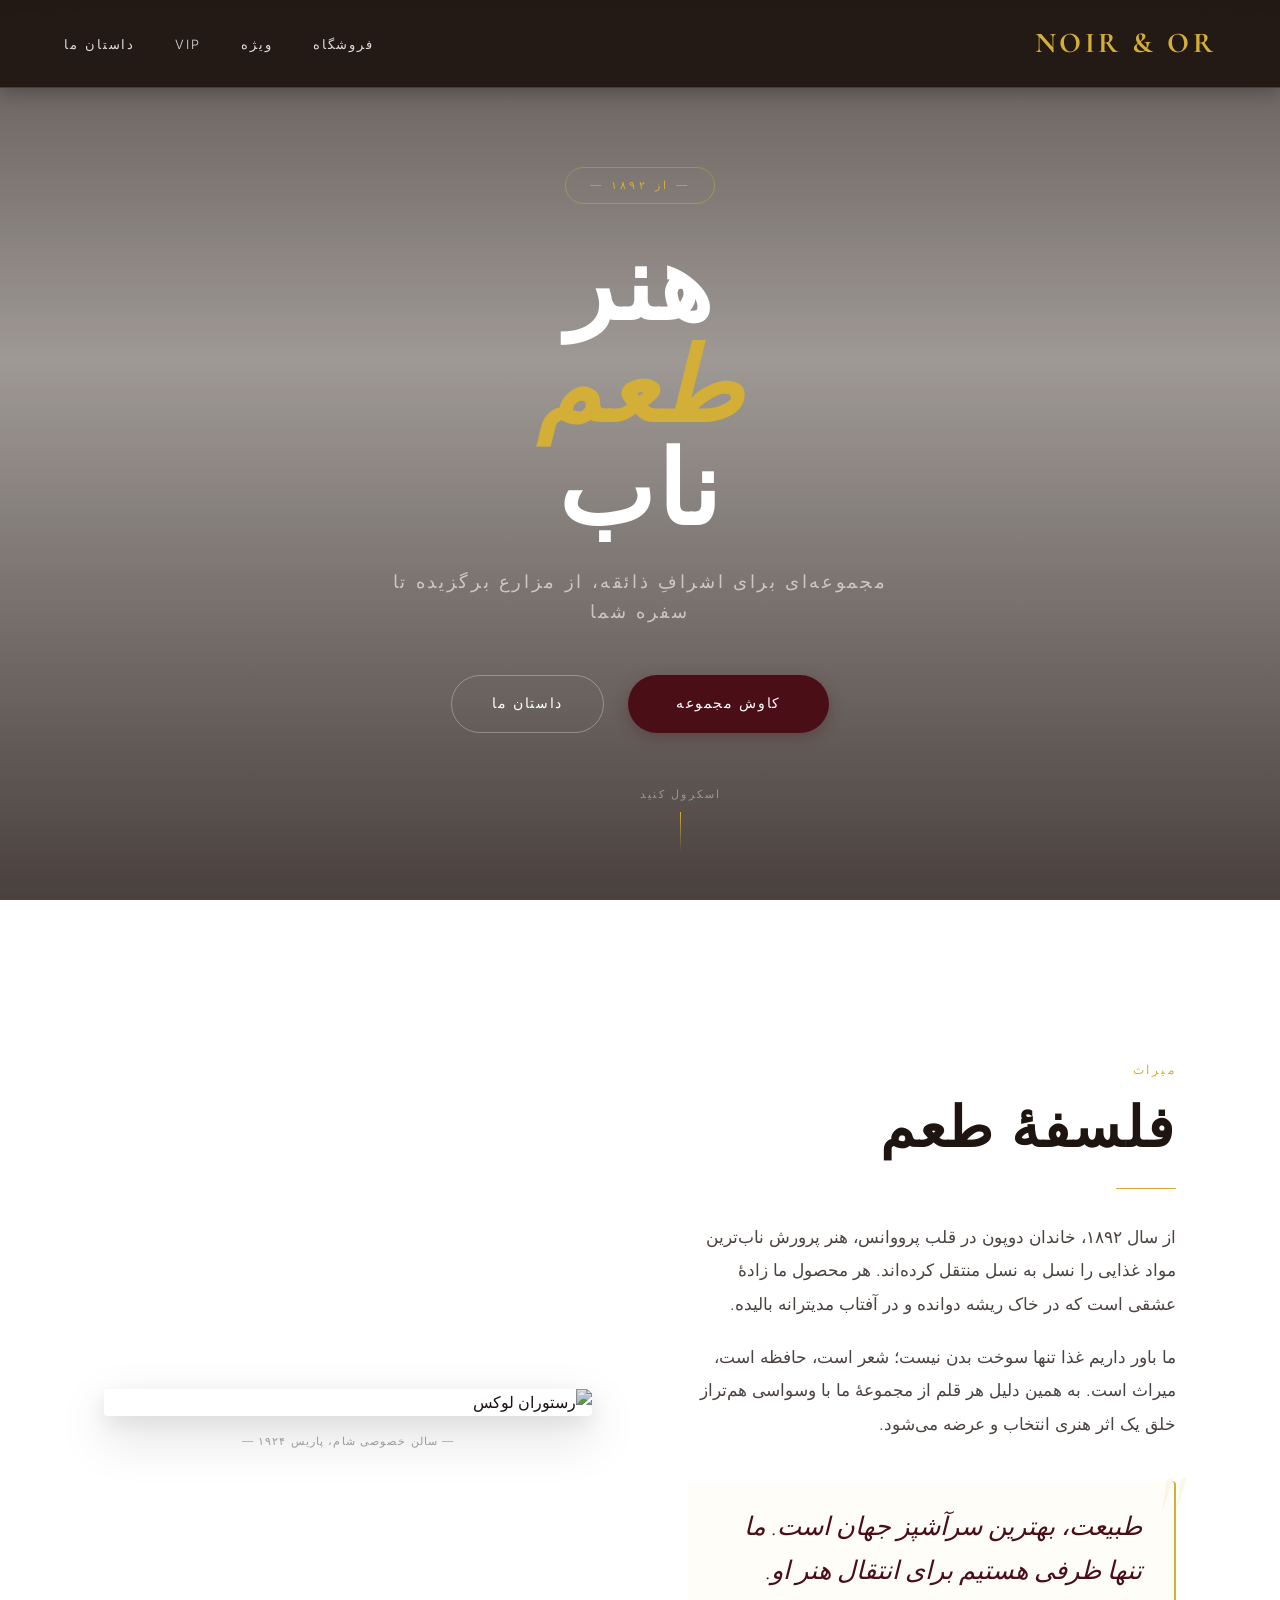
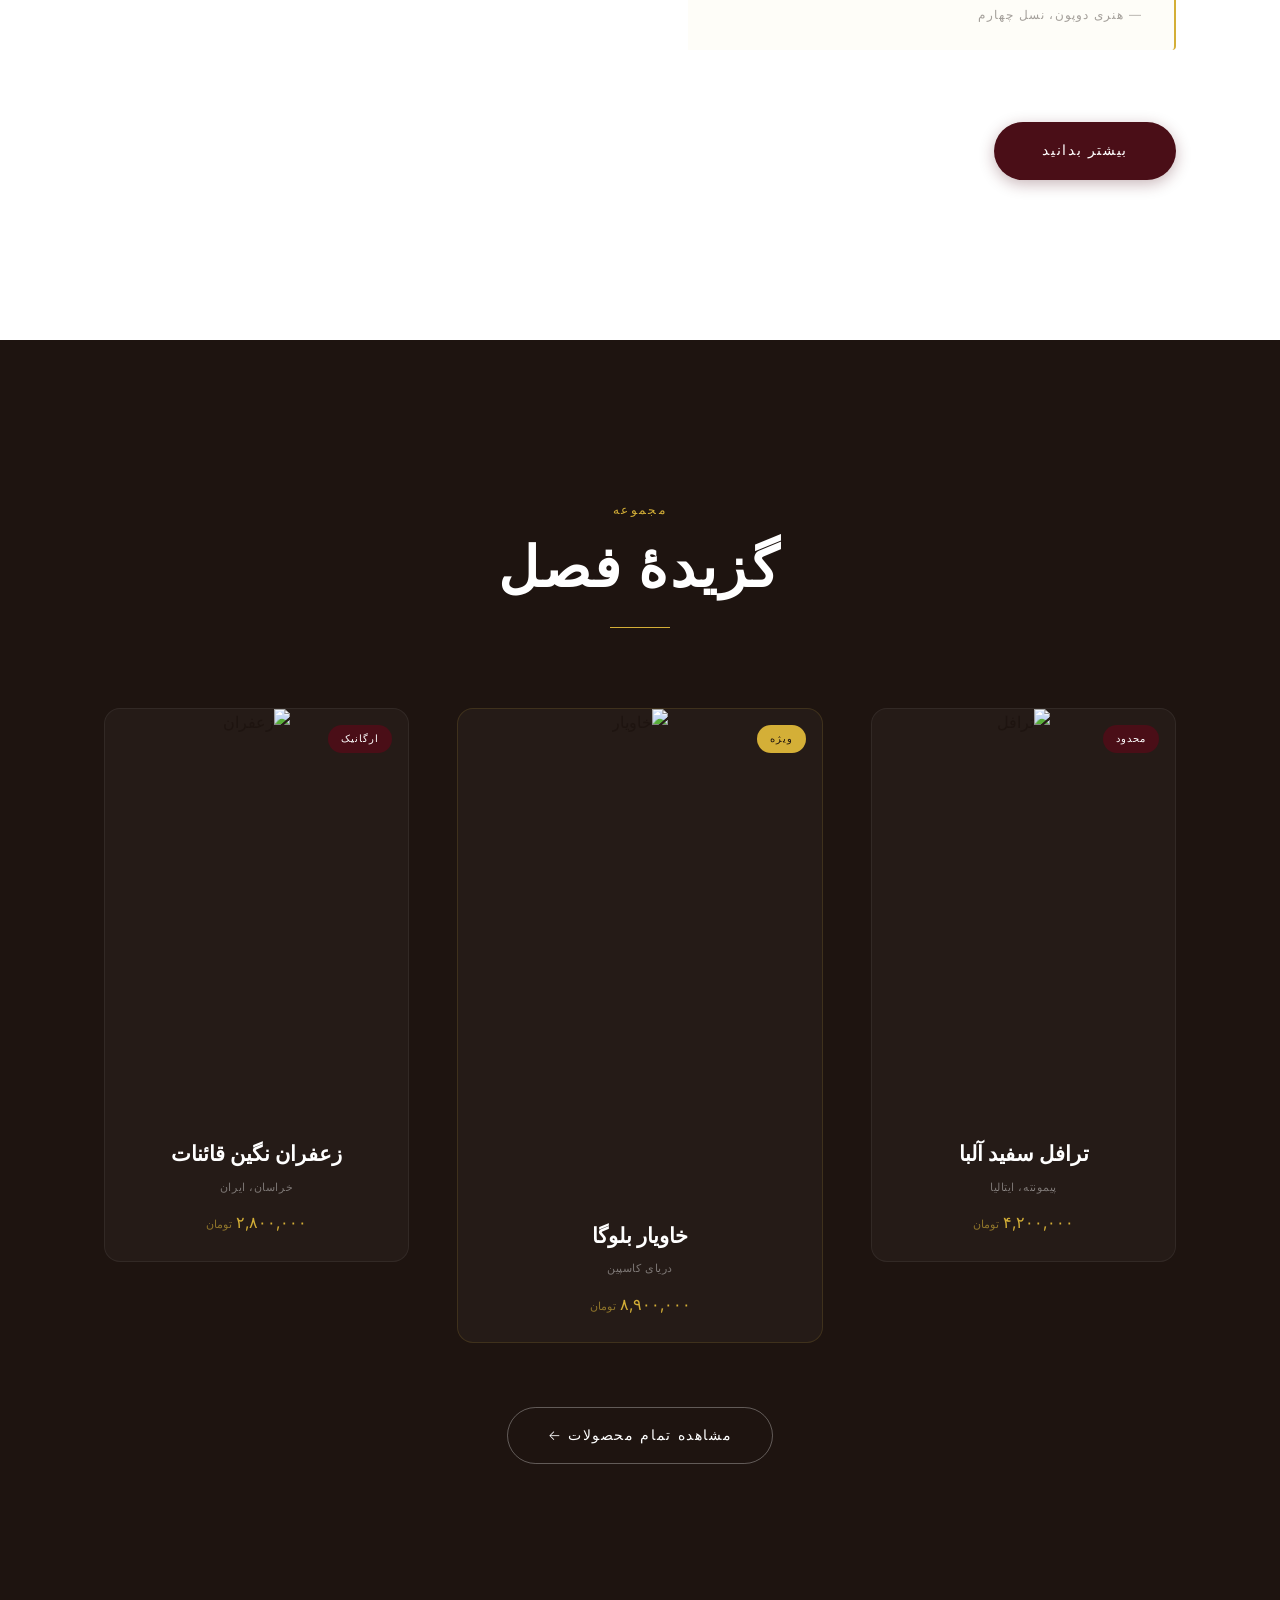
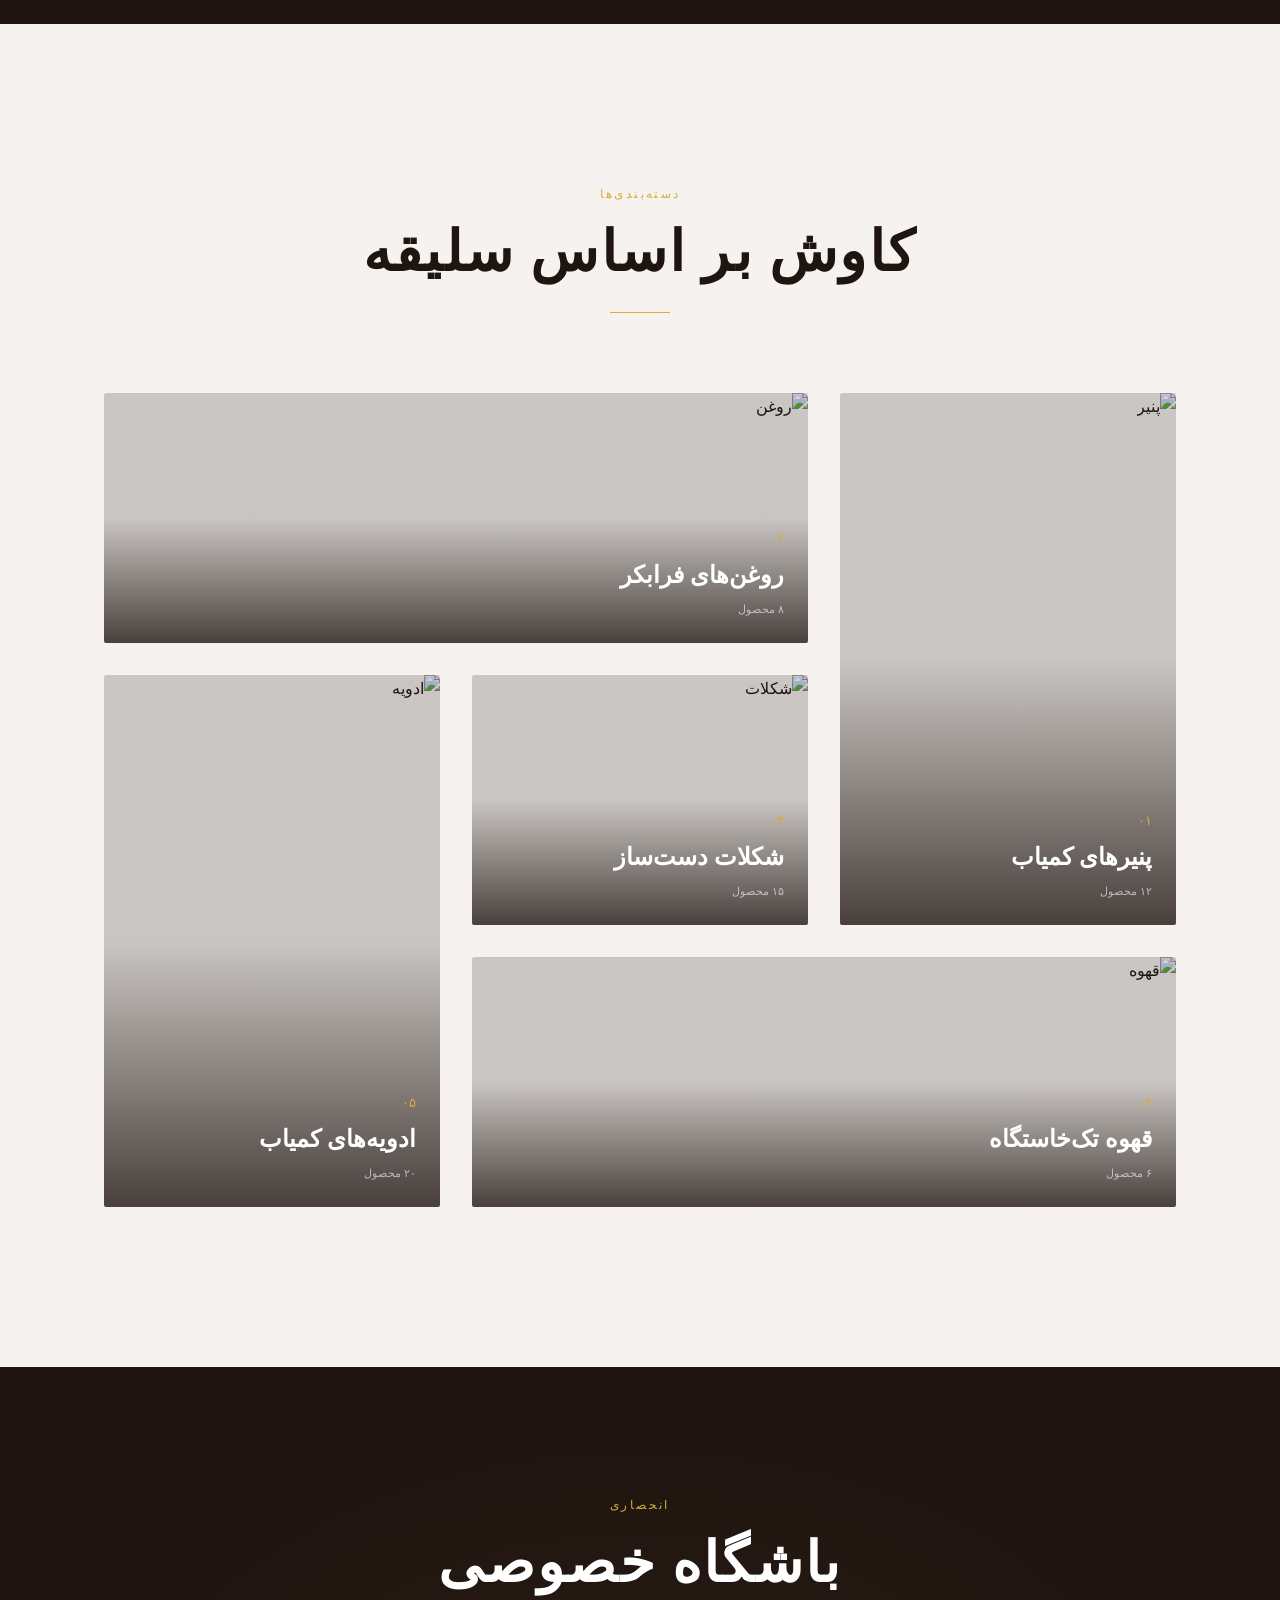
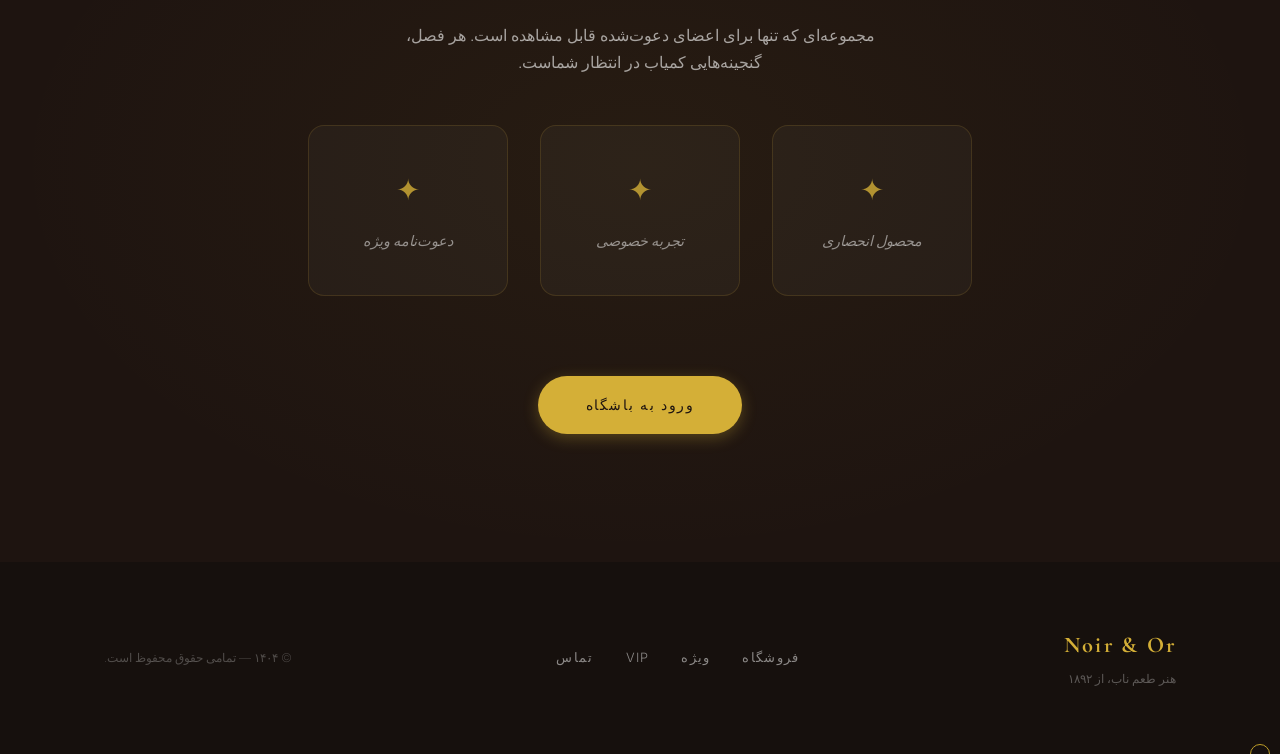
==== index.html @ bc13120a "Update index.html" ====
<!DOCTYPE html>
<html lang="fa" dir="rtl">
<head>
  <meta charset="UTF-8">
  <meta name="viewport" content="width=device-width, initial-scale=1.0">
  <title>NOIR & OR — بوتیک غذای فوق‌لوکس</title>
  <link rel="stylesheet" href="styles.css">
  <link rel="preconnect" href="https://fonts.googleapis.com">
  <link rel="preconnect" href="https://fonts.gstatic.com" crossorigin>
  <link href="https://fonts.googleapis.com/css2?family=Cormorant+Garamond:ital,wght@0,400;0,500;0,600;0,700;1,400;1,500;1,600&family=Inter:wght@200;300;400;500&display=swap" rel="stylesheet">
  <style>
    /* ============ HOME PAGE SPECIFIC STYLES ============ */
    
    /* Hero */
    .hero {
      height: 100vh;
      width: 100%;
      position: relative;
      display: flex;
      align-items: center;
      justify-content: center;
      overflow: hidden;
    }

    .hero-bg {
      position: absolute;
      top: 0;
      left: 0;
      width: 100%;
      height: 120%;
      background: url('https://images.unsplash.com/photo-1504674900247-0877df9cc836?ixlib=rb-4.0.3&ixid=M3wxMjA3fDB8MHxwaG90by1wYWdlfHx8fGVufDB8fHx8fA%3D%3D&auto=format&fit=crop&w=1920&q=80') center/cover no-repeat;
      will-change: transform;
    }

    .hero-gradient {
      position: absolute;
      top: 0;
      left: 0;
      width: 100%;
      height: 100%;
      background: linear-gradient(180deg, rgba(30,20,16,0.7) 0%, rgba(30,20,16,0.4) 40%, rgba(30,20,16,0.8) 100%);
    }

    .hero-content {
      position: relative;
      z-index: 2;
      text-align: center;
      padding: 0 2rem;
    }

    .hero-badge {
      display: inline-block;
      font-family: var(--sans);
      font-weight: 300;
      font-size: 0.7rem;
      letter-spacing: 0.3em;
      color: var(--gold);
      border: 1px solid rgba(212, 175, 55, 0.4);
      padding: 0.5rem 1.5rem;
      border-radius: 50px;
      margin-bottom: 2rem;
      animation: fadeInUp 1s ease-out;
    }

    .hero-title {
      font-family: var(--serif);
      font-size: clamp(4rem, 8vw, 7rem);
      font-weight: 700;
      color: var(--white);
      line-height: 1;
      letter-spacing: 0.03em;
      margin-bottom: 1.5rem;
    }

    .hero-title-line {
      display: block;
    }

    .hero-title-line.gold {
      color: var(--gold);
      font-style: italic;
    }

    .hero-subtitle {
      font-family: var(--sans);
      font-weight: 200;
      font-size: 1.1rem;
      color: rgba(255,255,255,0.6);
      letter-spacing: 0.15em;
      margin-bottom: 3rem;
      max-width: 500px;
      margin-left: auto;
      margin-right: auto;
    }

    .hero-actions {
      display: flex;
      gap: 1.5rem;
      justify-content: center;
      flex-wrap: wrap;
    }

    .scroll-hint {
      position: absolute;
      bottom: 3rem;
      left: 50%;
      transform: translateX(-50%);
      z-index: 2;
      display: flex;
      flex-direction: column;
      align-items: center;
      gap: 0.5rem;
      animation: fadeInUp 1.5s ease-out 1s both;
    }

    .scroll-hint span {
      font-family: var(--sans);
      font-weight: 300;
      font-size: 0.7rem;
      letter-spacing: 0.2em;
      color: rgba(255,255,255,0.4);
      text-transform: uppercase;
    }

    .scroll-line {
      width: 1px;
      height: 40px;
      background: linear-gradient(to bottom, var(--gold), transparent);
      animation: scrollPulse 2s ease-in-out infinite;
    }

    @keyframes scrollPulse {
      0%, 100% { opacity: 0.3; transform: scaleY(1); }
      50% { opacity: 1; transform: scaleY(1.3); }
    }

    /* Particles */
    .particles {
      position: absolute;
      width: 100%;
      height: 100%;
      z-index: 1;
      pointer-events: none;
    }

    .particle {
      position: absolute;
      background: rgba(212, 175, 55, 0.3);
      border-radius: 50%;
      animation: floatUp 8s infinite ease-in;
    }

    .particle:nth-child(1) { width: 4px; height: 4px; left: 10%; animation-delay: 0s; animation-duration: 7s; }
    .particle:nth-child(2) { width: 2px; height: 2px; left: 25%; animation-delay: 1s; animation-duration: 9s; }
    .particle:nth-child(3) { width: 5px; height: 5px; left: 40%; animation-delay: 2s; animation-duration: 6s; }
    .particle:nth-child(4) { width: 3px; height: 3px; left: 55%; animation-delay: 0.5s; animation-duration: 10s; }
    .particle:nth-child(5) { width: 2px; height: 2px; left: 70%; animation-delay: 3s; animation-duration: 8s; }
    .particle:nth-child(6) { width: 4px; height: 4px; left: 80%; animation-delay: 1.5s; animation-duration: 7s; }
    .particle:nth-child(7) { width: 3px; height: 3px; left: 90%; animation-delay: 2.5s; animation-duration: 9s; }
    .particle:nth-child(8) { width: 2px; height: 2px; left: 95%; animation-delay: 0.8s; animation-duration: 11s; }

    @keyframes floatUp {
      0% { transform: translateY(100vh) scale(0); opacity: 0; }
      20% { opacity: 1; }
      80% { opacity: 1; }
      100% { transform: translateY(-10vh) scale(1.5); opacity: 0; }
    }

    /* Story Section */
    .story {
      background: var(--white);
      padding: 10rem 0;
    }

    .story-container {
      max-width: 1200px;
      margin: 0 auto;
      padding: 0 4rem;
      display: grid;
      grid-template-columns: 1fr 1fr;
      gap: 6rem;
      align-items: center;
    }

    .story-paragraph {
      font-size: 1.05rem;
      font-weight: 300;
      color: rgba(30,20,16,0.8);
      margin-bottom: 1.2rem;
      line-height: 2;
    }

    .story-quote {
      font-family: var(--serif);
      font-style: italic;
      font-size: 1.6rem;
      color: var(--burgundy);
      border-right: 2px solid var(--gold);
      padding: 1.5rem 2rem;
      margin: 2.5rem 0;
      position: relative;
      background: rgba(212, 175, 55, 0.03);
      border-radius: 0 4px 4px 0;
    }

    .quote-mark {
      position: absolute;
      top: -20px;
      right: -10px;
      font-size: 6rem;
      color: rgba(212, 175, 55, 0.1);
      font-family: var(--serif);
      line-height: 1;
      pointer-events: none;
    }

    .quote-author {
      display: block;
      font-family: var(--sans);
      font-style: normal;
      font-size: 0.75rem;
      font-weight: 300;
      color: rgba(30,20,16,0.4);
      margin-top: 0.8rem;
      letter-spacing: 0.1em;
    }

    .story-image {
      position: relative;
    }

    .image-frame {
      overflow: hidden;
      border-radius: 4px;
      box-shadow: var(--shadow-card-hover);
    }

    .image-frame img {
      width: 100%;
      height: auto;
      display: block;
      filter: brightness(0.9) saturate(0.8);
      transition: all var(--transition-slow);
    }

    .image-frame:hover img {
      filter: brightness(1) saturate(1);
      transform: scale(1.03);
    }

    .image-caption {
      font-family: var(--sans);
      font-weight: 300;
      font-size: 0.7rem;
      letter-spacing: 0.1em;
      color: rgba(30,20,16,0.4);
      text-align: center;
      margin-top: 1rem;
    }

    /* Featured Section */
    .featured {
      background: var(--espresso);
      padding: 10rem 0;
      text-align: center;
    }

    .featured .section-title {
      color: var(--white);
    }

    .featured-grid {
      max-width: 1200px;
      margin: 0 auto;
      padding: 0 4rem;
      display: grid;
      grid-template-columns: 1fr 1.2fr 1fr;
      gap: 3rem;
      align-items: start;
    }

    .product-card {
      background: rgba(255,255,255,0.03);
      border: 1px solid rgba(255,255,255,0.06);
      border-radius: 1rem;
      overflow: hidden;
      transition: all var(--transition-slow);
      cursor: pointer;
      position: relative;
    }

    .product-card:hover {
      transform: translateY(-10px);
      box-shadow: 0 30px 60px rgba(0,0,0,0.5);
      border-color: rgba(212, 175, 55, 0.2);
    }

    .featured-center {
      transform: scale(1.05);
      border-color: rgba(212, 175, 55, 0.15);
    }

    .featured-center:hover {
      transform: scale(1.05) translateY(-10px);
    }

    .product-image {
      position: relative;
      overflow: hidden;
      aspect-ratio: 3/4;
    }

    .product-image img {
      width: 100%;
      height: 100%;
      object-fit: cover;
      transition: transform 1s cubic-bezier(0.25, 0.1, 0.25, 1);
    }

    .product-card:hover .product-image img {
      transform: scale(1.1);
    }

    .product-overlay {
      position: absolute;
      top: 0;
      left: 0;
      width: 100%;
      height: 100%;
      background: rgba(30,20,16,0.7);
      display: flex;
      align-items: center;
      justify-content: center;
      opacity: 0;
      transition: opacity var(--transition-medium);
    }

    .product-card:hover .product-overlay {
      opacity: 1;
    }

    .product-badge {
      position: absolute;
      top: 1rem;
      right: 1rem;
      font-family: var(--sans);
      font-weight: 300;
      font-size: 0.65rem;
      letter-spacing: 0.1em;
      text-transform: uppercase;
      color: var(--white);
      background: var(--burgundy);
      padding: 0.3rem 0.8rem;
      border-radius: 50px;
      z-index: 2;
    }

    .gold-badge {
      background: var(--gold);
      color: var(--espresso);
    }

    .product-info {
      padding: 1.5rem;
      text-align: center;
    }

    .product-name {
      font-family: var(--serif);
      font-size: 1.3rem;
      font-weight: 600;
      color: var(--white);
      margin-bottom: 0.3rem;
    }

    .product-origin {
      font-family: var(--sans);
      font-weight: 300;
      font-size: 0.7rem;
      color: rgba(255,255,255,0.4);
      letter-spacing: 0.05em;
      margin-bottom: 0.8rem;
    }

    .product-price {
      font-family: var(--sans);
      font-weight: 400;
      font-size: 1rem;
      color: var(--gold);
    }

    .product-price span {
      font-weight: 200;
      font-size: 0.7rem;
      opacity: 0.6;
    }

    .featured-cta {
      margin-top: 4rem;
    }

    /* Categories */
    .categories {
      background: var(--off-white);
      padding: 10rem 0;
    }

    .category-masonry {
      max-width: 1200px;
      margin: 0 auto;
      padding: 0 4rem;
      display: grid;
      grid-template-columns: 1fr 1fr 1fr;
      gap: 2rem;
      grid-auto-flow: dense;
    }

    .category-card {
      position: relative;
      overflow: hidden;
      border-radius: 2px;
      cursor: pointer;
      min-height: 250px;
    }

    .category-card.tall {
      grid-row: span 2;
    }

    .category-card.wide {
      grid-column: span 2;
    }

    .category-card img {
      width: 100%;
      height: 100%;
      object-fit: cover;
      transition: transform 1.2s cubic-bezier(0.25, 0.1, 0.25, 1);
    }

    .category-card:hover img {
      transform: scale(1.08);
    }

    .category-overlay {
      position: absolute;
      top: 0;
      left: 0;
      width: 100%;
      height: 100%;
      background: linear-gradient(0deg, rgba(30,20,16,0.8) 0%, rgba(30,20,16,0.2) 50%);
    }

    .category-info {
      position: absolute;
      bottom: 1.5rem;
      right: 1.5rem;
      z-index: 2;
      text-align: right;
      color: var(--white);
    }

    .category-number {
      font-family: var(--serif);
      font-size: 0.8rem;
      color: var(--gold);
      display: block;
      margin-bottom: 0.3rem;
    }

    .category-info h3 {
      font-family: var(--serif);
      font-size: 1.5rem;
      font-weight: 600;
    }

    .category-info p {
      font-family: var(--sans);
      font-weight: 300;
      font-size: 0.7rem;
      opacity: 0.6;
      margin-top: 0.2rem;
    }

    /* VIP Teaser */
    .vip-teaser {
      background: var(--espresso);
      padding: 8rem 0;
      position: relative;
      text-align: center;
      overflow: hidden;
    }

    .vip-teaser-bg {
      position: absolute;
      top: 0;
      left: 0;
      width: 100%;
      height: 100%;
      background: radial-gradient(ellipse at center, rgba(212,175,55,0.05) 0%, transparent 70%);
      pointer-events: none;
    }

    .vip-teaser-content {
      position: relative;
      z-index: 2;
    }

    .vip-teaser-desc {
      color: rgba(255,255,255,0.6);
      max-width: 500px;
      margin: 1.5rem auto;
      font-weight: 300;
    }

    .vip-teaser-cards {
      display: flex;
      gap: 2rem;
      justify-content: center;
      margin: 3rem 0;
      flex-wrap: wrap;
    }

    .vip-teaser-card {
      background: rgba(255,255,255,0.03);
      border: 1px solid rgba(212,175,55,0.15);
      border-radius: 1rem;
      padding: 2.5rem 2rem;
      width: 200px;
      transition: all var(--transition-medium);
      cursor: pointer;
    }

    .vip-teaser-card:hover {
      border-color: rgba(212,175,55,0.4);
      box-shadow: 0 0 30px rgba(212,175,55,0.1);
      transform: translateY(-5px);
    }

    .vip-teaser-card .lock-icon {
      font-size: 1.8rem;
      color: var(--gold);
      margin-bottom: 1rem;
      opacity: 0.8;
    }

    .vip-teaser-card p {
      font-family: var(--serif);
      font-style: italic;
      color: rgba(255,255,255,0.5);
      font-size: 0.9rem;
    }

    /* Responsive */
    @media (max-width: 900px) {
      .story-container {
        grid-template-columns: 1fr;
        gap: 3rem;
      }

      .featured-grid {
        grid-template-columns: 1fr;
        gap: 2rem;
      }

      .featured-center {
        transform: scale(1);
      }

      .featured-center:hover {
        transform: translateY(-10px);
      }

      .category-masonry {
        grid-template-columns: 1fr 1fr;
      }

      .category-card.wide {
        grid-column: span 1;
      }

      .hero-title {
        font-size: clamp(2.5rem, 6vw, 4rem);
      }
    }
  </style>
</head>
<body>

  <!-- ============ NAVIGATION ============ -->
  <nav class="nav">
    <div class="nav-inner">
      <a href="index.html" class="nav-brand">Noir & Or</a>
      <ul class="nav-links">
        <li><a href="products.html" class="nav-link">فروشگاه</a></li>
        <li><a href="featured.html" class="nav-link">ویژه</a></li>
        <li><a href="vip.html" class="nav-link">VIP</a></li>
        <li><a href="#story" class="nav-link">داستان ما</a></li>
      </ul>
    </div>
  </nav>

  <!-- ============ HERO ============ -->
  <section class="hero">
    <div class="hero-bg"></div>
    <div class="hero-gradient"></div>
    
    <div class="particles">
      <div class="particle"></div>
      <div class="particle"></div>
      <div class="particle"></div>
      <div class="particle"></div>
      <div class="particle"></div>
      <div class="particle"></div>
      <div class="particle"></div>
      <div class="particle"></div>
    </div>

    <div class="hero-content">
      <div class="hero-badge reveal">— از ۱۸۹۲ —</div>
      <h1 class="hero-title reveal">
        <span class="hero-title-line">هنر</span>
        <span class="hero-title-line gold">طعم</span>
        <span class="hero-title-line">ناب</span>
      </h1>
      <p class="hero-subtitle reveal">مجموعه‌ای برای اشرافِ ذائقه، از مزارع برگزیده تا سفره شما</p>
      <div class="hero-actions reveal">
        <a href="products.html" class="btn btn-primary">کاوش مجموعه</a>
        <a href="#story" class="btn btn-ghost">داستان ما</a>
      </div>
    </div>

    <div class="scroll-hint">
      <span>اسکرول کنید</span>
      <div class="scroll-line"></div>
    </div>
  </section>

  <!-- ============ BRAND STORY ============ -->
  <section class="story" id="story">
    <div class="story-container">
      <div class="story-text">
        <span class="section-label reveal">میراث</span>
        <h2 class="section-title reveal">فلسفهٔ طعم</h2>
        <div class="section-line" style="margin: 1.5rem 0 2rem;"></div>
        <p class="story-paragraph reveal">
          از سال ۱۸۹۲، خاندان دوپون در قلب پرووانس، هنر پرورش ناب‌ترین مواد غذایی را نسل به نسل منتقل کرده‌اند. 
          هر محصول ما زادهٔ عشقی است که در خاک ریشه دوانده و در آفتاب مدیترانه بالیده.
        </p>
        <p class="story-paragraph reveal">
          ما باور داریم غذا تنها سوخت بدن نیست؛ شعر است، حافظه است، میراث است. 
          به همین دلیل هر قلم از مجموعهٔ ما با وسواسی هم‌تراز خلق یک اثر هنری انتخاب و عرضه می‌شود.
        </p>
        <blockquote class="story-quote reveal">
          <span class="quote-mark">"</span>
          طبیعت، بهترین سرآشپز جهان است. ما تنها ظرفی هستیم برای انتقال هنر او.
          <span class="quote-author">— هنری دوپون، نسل چهارم</span>
        </blockquote>
        <a href="#" class="btn btn-primary reveal" style="margin-top: 2rem;">بیشتر بدانید</a>
      </div>
      <div class="story-image reveal">
        <div class="image-frame">
          <img src="https://images.unsplash.com/photo-1414235077428-338989a2e8c0?ixlib=rb-4.0.3&ixid=M3wxMjA3fDB8MHxwaG90by1wYWdlfHx8fGVufDB8fHx8fA%3D%3D&auto=format&fit=crop&w=800&q=80" alt="رستوران لوکس">
        </div>
        <div class="image-caption reveal">— سالن خصوصی شام، پاریس ۱۹۲۴ —</div>
      </div>
    </div>
  </section>

  <!-- ============ FEATURED PRODUCTS ============ -->
  <section class="featured">
    <div class="section-header">
      <span class="section-label reveal">مجموعه</span>
      <h2 class="section-title reveal">گزیدهٔ فصل</h2>
      <div class="section-line reveal"></div>
    </div>

    <div class="featured-grid">
      <div class="product-card reveal">
        <div class="product-image">
          <img src="https://images.unsplash.com/photo-1579366948929-444b79881105?ixlib=rb-4.0.3&ixid=M3wxMjA3fDB8MHxwaG90by1wYWdlfHx8fGVufDB8fHx8fA%3D%3D&auto=format&fit=crop&w=800&q=80" alt="ترافل">
          <div class="product-overlay">
            <a href="products.html" class="btn btn-ghost">مشاهده</a>
          </div>
          <span class="product-badge">محدود</span>
        </div>
        <div class="product-info">
          <h3 class="product-name">ترافل سفید آلبا</h3>
          <p class="product-origin">پیمونته، ایتالیا</p>
          <p class="product-price">۴,۲۰۰,۰۰۰ <span>تومان</span></p>
        </div>
      </div>

      <div class="product-card featured-center reveal">
        <div class="product-image">
          <img src="https://images.unsplash.com/photo-1551218372-a8789b81b253?ixlib=rb-4.0.3&ixid=M3wxMjA3fDB8MHxwaG90by1wYWdlfHx8fGVufDB8fHx8fA%3D%3D&auto=format&fit=crop&w=800&q=80" alt="خاویار">
          <div class="product-overlay">
            <a href="featured.html" class="btn btn-gold">مشاهده</a>
          </div>
          <span class="product-badge gold-badge">ویژه</span>
        </div>
        <div class="product-info">
          <h3 class="product-name">خاویار بلوگا</h3>
          <p class="product-origin">دریای کاسپین</p>
          <p class="product-price">۸,۹۰۰,۰۰۰ <span>تومان</span></p>
        </div>
      </div>

      <div class="product-card reveal">
        <div class="product-image">
          <img src="https://images.unsplash.com/photo-1589227365533-cee630bd59bd?ixlib=rb-4.0.3&ixid=M3wxMjA3fDB8MHxwaG90by1wYWdlfHx8fGVufDB8fHx8fA%3D%3D&auto=format&fit=crop&w=800&q=80" alt="زعفران">
          <div class="product-overlay">
            <a href="products.html" class="btn btn-ghost">مشاهده</a>
          </div>
          <span class="product-badge">ارگانیک</span>
        </div>
        <div class="product-info">
          <h3 class="product-name">زعفران نگین قائنات</h3>
          <p class="product-origin">خراسان، ایران</p>
          <p class="product-price">۲,۸۰۰,۰۰۰ <span>تومان</span></p>
        </div>
      </div>
    </div>

    <div class="featured-cta reveal">
      <a href="products.html" class="btn btn-ghost">مشاهده تمام محصولات ←</a>
    </div>
  </section>

  <!-- ============ CATEGORIES ============ -->
  <section class="categories">
    <div class="section-header">
      <span class="section-label reveal">دسته‌بندی‌ها</span>
      <h2 class="section-title reveal">کاوش بر اساس سلیقه</h2>
      <div class="section-line reveal"></div>
    </div>

    <div class="category-masonry">
      <div class="category-card tall reveal">
        <img src="https://images.unsplash.com/photo-1452195100486-469f2f8b7fb8?ixlib=rb-4.0.3&ixid=M3wxMjA3fDB8MHxwaG90by1wYWdlfHx8fGVufDB8fHx8fA%3D%3D&auto=format&fit=crop&w=800&q=80" alt="پنیر">
        <div class="category-overlay"></div>
        <div class="category-info">
          <span class="category-number">۰۱</span>
          <h3>پنیرهای کمیاب</h3>
          <p>۱۲ محصول</p>
        </div>
      </div>

      <div class="category-card wide reveal">
        <img src="https://images.unsplash.com/photo-1474979266404-7eaacbcd87c5?ixlib=rb-4.0.3&ixid=M3wxMjA3fDB8MHxwaG90by1wYWdlfHx8fGVufDB8fHx8fA%3D%3D&auto=format&fit=crop&w=800&q=80" alt="روغن">
        <div class="category-overlay"></div>
        <div class="category-info">
          <span class="category-number">۰۲</span>
          <h3>روغن‌های فرابکر</h3>
          <p>۸ محصول</p>
        </div>
      </div>

      <div class="category-card reveal">
        <img src="https://images.unsplash.com/photo-1515023115689-589c33041d3c?ixlib=rb-4.0.3&ixid=M3wxMjA3fDB8MHxwaG90by1wYWdlfHx8fGVufDB8fHx8fA%3D%3D&auto=format&fit=crop&w=800&q=80" alt="شکلات">
        <div class="category-overlay"></div>
        <div class="category-info">
          <span class="category-number">۰۳</span>
          <h3>شکلات دست‌ساز</h3>
          <p>۱۵ محصول</p>
        </div>
      </div>

      <div class="category-card wide reveal">
        <img src="https://images.unsplash.com/photo-1497935586351-b67a49e012bf?ixlib=rb-4.0.3&ixid=M3wxMjA3fDB8MHxwaG90by1wYWdlfHx8fGVufDB8fHx8fA%3D%3D&auto=format&fit=crop&w=800&q=80" alt="قهوه">
        <div class="category-overlay"></div>
        <div class="category-info">
          <span class="category-number">۰۴</span>
          <h3>قهوه تک‌خاستگاه</h3>
          <p>۶ محصول</p>
        </div>
      </div>

      <div class="category-card tall reveal">
        <img src="https://images.unsplash.com/photo-1556679343-c7306c1976bc?ixlib=rb-4.0.3&ixid=M3wxMjA3fDB8MHxwaG90by1wYWdlfHx8fGVufDB8fHx8fA%3D%3D&auto=format&fit=crop&w=800&q=80" alt="ادویه">
        <div class="category-overlay"></div>
        <div class="category-info">
          <span class="category-number">۰۵</span>
          <h3>ادویه‌های کمیاب</h3>
          <p>۲۰ محصول</p>
        </div>
      </div>
    </div>
  </section>

  <!-- ============ VIP TEASER ============ -->
  <section class="vip-teaser">
    <div class="vip-teaser-bg"></div>
    <div class="vip-teaser-content reveal">
      <span class="section-label" style="color: var(--gold);">انحصاری</span>
      <h2 class="section-title" style="color: var(--white);">باشگاه خصوصی</h2>
      <p class="vip-teaser-desc">
        مجموعه‌ای که تنها برای اعضای دعوت‌شده قابل مشاهده است. هر فصل، گنجینه‌هایی کمیاب در انتظار شماست.
      </p>
      <div class="vip-teaser-cards">
        <div class="vip-teaser-card" onclick="window.location.href='vip.html'">
          <div class="lock-icon">✦</div>
          <p>محصول انحصاری</p>
        </div>
        <div class="vip-teaser-card" onclick="window.location.href='vip.html'">
          <div class="lock-icon">✦</div>
          <p>تجربه خصوصی</p>
        </div>
        <div class="vip-teaser-card" onclick="window.location.href='vip.html'">
          <div class="lock-icon">✦</div>
          <p>دعوت‌نامه ویژه</p>
        </div>
      </div>
      <a href="vip.html" class="btn btn-gold" style="margin-top: 2rem;">ورود به باشگاه</a>
    </div>
  </section>

  <!-- ============ FOOTER ============ -->
  <footer class="footer">
    <div class="footer-inner">
      <div class="footer-brand">
        <span class="footer-logo">Noir &amp; Or</span>
        <p>هنر طعم ناب، از ۱۸۹۲</p>
      </div>
      <div class="footer-links">
        <a href="products.html">فروشگاه</a>
        <a href="featured.html">ویژه</a>
        <a href="vip.html">VIP</a>
        <a href="#">تماس</a>
      </div>
      <div class="footer-copy">© ۱۴۰۴ — تمامی حقوق محفوظ است.</div>
    </div>
  </footer>

  <script src="script.js"></script>
</body>
</html>
---- styles.css ----
/* ============================================================
   NOIR & OR — LUXURY FOOD BOUTIQUE
   Complete Design System — All Pages
   ============================================================ */

/* ============ RESET & ROOT ============ */
*,
*::before,
*::after {
  margin: 0;
  padding: 0;
  box-sizing: border-box;
}

:root {
  --burgundy: #4A0E17;
  --burgundy-dark: #2C080E;
  --burgundy-light: #6B1A28;
  --espresso: #1E1410;
  --espresso-light: #2A1F1A;
  --white: #FFFFFF;
  --off-white: #F5F2EF;
  --gold: #D4AF37;
  --gold-dark: #B8941F;
  --gold-light: rgba(212, 175, 55, 0.15);
  --gold-glow: rgba(212, 175, 55, 0.5);
  
  --serif: 'Cormorant Garamond', 'Playfair Display', Georgia, 'Times New Roman', serif;
  --sans: 'Inter', 'Helvetica Neue', 'Segoe UI', Arial, sans-serif;
  
  --transition-slow: 0.8s cubic-bezier(0.25, 0.1, 0.25, 1);
  --transition-medium: 0.5s cubic-bezier(0.25, 0.1, 0.25, 1);
  --transition-fast: 0.3s cubic-bezier(0.25, 0.1, 0.25, 1);
  
  --shadow-card: 0 4px 20px rgba(0,0,0,0.08), 0 1px 3px rgba(0,0,0,0.04);
  --shadow-card-hover: 0 20px 50px rgba(0,0,0,0.15), 0 8px 20px rgba(0,0,0,0.08);
  --shadow-gold: 0 0 40px rgba(212, 175, 55, 0.3), 0 0 80px rgba(212, 175, 55, 0.1);
  --shadow-nav: 0 2px 20px rgba(0,0,0,0.3);
}

html {
  scroll-behavior: smooth;
  font-size: 16px;
  -webkit-font-smoothing: antialiased;
  -moz-osx-font-smoothing: grayscale;
}

body {
  font-family: var(--sans);
  font-weight: 300;
  background-color: var(--off-white);
  color: var(--espresso);
  line-height: 1.7;
  overflow-x: hidden;
}

/* ============ SCROLLBAR ============ */
::-webkit-scrollbar {
  width: 4px;
}

::-webkit-scrollbar-track {
  background: var(--espresso);
}

::-webkit-scrollbar-thumb {
  background: var(--gold);
  border-radius: 2px;
}

/* ============ CUSTOM CURSOR ============ */
.cursor {
  width: 20px;
  height: 20px;
  border: 1px solid var(--gold);
  border-radius: 50%;
  position: fixed;
  pointer-events: none;
  z-index: 9999;
  transition: transform 0.15s ease-out, background 0.3s ease;
  transform: translate(-50%, -50%);
  mix-blend-mode: difference;
}

.cursor.hover {
  transform: translate(-50%, -50%) scale(2.5);
  background: rgba(212, 175, 55, 0.2);
  border-color: transparent;
}

/* ============ NAVIGATION — FIXED TOP FOR ALL PAGES ============ */
.nav {
  position: fixed;
  top: 0;
  left: 0;
  right: 0;
  z-index: 1000;
  padding: 1.2rem 0;
  transition: all var(--transition-medium);
  background: rgba(30, 20, 16, 0.92);
  backdrop-filter: blur(30px);
  -webkit-backdrop-filter: blur(30px);
  border-bottom: 1px solid rgba(212, 175, 55, 0.25);
  box-shadow: var(--shadow-nav);
}

.nav-inner {
  max-width: 1400px;
  margin: 0 auto;
  padding: 0 4rem;
  display: flex;
  align-items: center;
  justify-content: space-between;
  gap: 2rem;
}

.nav-brand {
  font-family: var(--serif);
  font-size: 1.8rem;
  font-weight: 700;
  color: var(--gold);
  letter-spacing: 0.12em;
  text-transform: uppercase;
  text-decoration: none;
  transition: color var(--transition-medium);
  white-space: nowrap;
}

.nav-brand:hover {
  color: var(--white);
}

.nav-links {
  display: flex;
  gap: 2.5rem;
  list-style: none;
  align-items: center;
  flex-wrap: wrap;
  justify-content: center;
}

.nav-link {
  font-family: var(--sans);
  font-weight: 300;
  font-size: 0.8rem;
  color: rgba(255, 255, 255, 0.85);
  text-decoration: none;
  letter-spacing: 0.15em;
  text-transform: uppercase;
  position: relative;
  padding: 0.4rem 0;
  transition: color var(--transition-medium);
  white-space: nowrap;
}

.nav-link::after {
  content: '';
  position: absolute;
  bottom: 0;
  left: 0;
  width: 0;
  height: 1px;
  background: var(--gold);
  transition: width var(--transition-medium);
}

.nav-link:hover {
  color: var(--gold);
}

.nav-link:hover::after {
  width: 100%;
}

.nav-link.active {
  color: var(--gold);
}

.nav-link.active::after {
  width: 100%;
}

/* ============ BUTTONS ============ */
.btn {
  display: inline-flex;
  align-items: center;
  justify-content: center;
  font-family: var(--sans);
  font-weight: 300;
  font-size: 0.85rem;
  letter-spacing: 0.12em;
  text-transform: uppercase;
  text-decoration: none;
  border: none;
  cursor: pointer;
  transition: all var(--transition-medium);
  position: relative;
  overflow: hidden;
  white-space: nowrap;
}

.btn-primary {
  background: var(--burgundy);
  color: var(--white);
  padding: 1.1rem 3rem;
  border-radius: 50px;
  box-shadow: 0 4px 15px rgba(74, 14, 23, 0.3);
}

.btn-primary:hover {
  background: var(--burgundy-dark);
  box-shadow: 0 8px 30px rgba(74, 14, 23, 0.5);
  transform: translateY(-2px);
}

.btn-gold {
  background: var(--gold);
  color: var(--espresso);
  padding: 1.1rem 3rem;
  border-radius: 50px;
  box-shadow: 0 4px 15px rgba(212, 175, 55, 0.3);
}

.btn-gold:hover {
  box-shadow: var(--shadow-gold);
  transform: translateY(-2px);
  background: var(--gold-dark);
}

.btn-ghost {
  background: transparent;
  color: var(--white);
  border: 1px solid rgba(255, 255, 255, 0.3);
  padding: 1rem 2.5rem;
  border-radius: 50px;
}

.btn-ghost:hover {
  border-color: var(--gold);
  color: var(--gold);
  background: rgba(212, 175, 55, 0.05);
}

.btn-ghost-dark {
  background: transparent;
  color: var(--espresso);
  border: 1px solid rgba(30, 20, 16, 0.2);
  padding: 1rem 2.5rem;
  border-radius: 50px;
}

.btn-ghost-dark:hover {
  border-color: var(--burgundy);
  color: var(--burgundy);
  background: rgba(74, 14, 23, 0.03);
}

/* ============ SECTION HEADERS ============ */
.section-header {
  text-align: center;
  margin-bottom: 5rem;
}

.section-label {
  font-family: var(--sans);
  font-weight: 300;
  font-size: 0.75rem;
  letter-spacing: 0.2em;
  text-transform: uppercase;
  color: var(--gold);
  margin-bottom: 1rem;
  display: block;
}

.section-title {
  font-family: var(--serif);
  font-size: 3.5rem;
  font-weight: 600;
  color: var(--espresso);
  letter-spacing: 0.04em;
  line-height: 1.2;
}

.section-line {
  width: 60px;
  height: 1px;
  background: var(--gold);
  margin: 1.5rem auto 0;
}

/* ============ REVEAL ANIMATION ============ */
.reveal {
  opacity: 0;
  transform: translateY(60px);
  transition: opacity 0.9s cubic-bezier(0.25, 0.1, 0.25, 1),
              transform 0.9s cubic-bezier(0.25, 0.1, 0.25, 1);
}

.reveal.visible {
  opacity: 1;
  transform: translateY(0);
}

/* ============ PAGE TRANSITION OVERLAY ============ */
.page-transition {
  position: fixed;
  top: 0;
  left: 0;
  width: 100%;
  height: 100%;
  background: var(--espresso);
  z-index: 9998;
  transform: scaleY(0);
  transform-origin: bottom;
  transition: transform 0.8s cubic-bezier(0.77, 0, 0.175, 1);
  pointer-events: none;
}

.page-transition.active {
  transform: scaleY(1);
  transform-origin: top;
}

/* ============ KEYFRAMES ============ */
@keyframes fadeInUp {
  from {
    opacity: 0;
    transform: translateY(40px);
  }
  to {
    opacity: 1;
    transform: translateY(0);
  }
}

@keyframes fadeIn {
  from { opacity: 0; }
  to { opacity: 1; }
}

@keyframes pulse {
  0%, 100% { opacity: 0.5; transform: scale(1); }
  50% { opacity: 1; transform: scale(1.15); }
}

@keyframes shimmer {
  0% { left: -100%; }
  100% { left: 100%; }
}

/* ============ FOOTER — ALL PAGES ============ */
.footer {
  background: #16100D;
  padding: 4rem 0;
  margin-top: 0;
  position: relative;
  z-index: 1;
}

.footer-inner {
  max-width: 1200px;
  margin: 0 auto;
  padding: 0 4rem;
  display: flex;
  justify-content: space-between;
  align-items: center;
  flex-wrap: wrap;
  gap: 2rem;
}

.footer-brand {
  display: flex;
  flex-direction: column;
  gap: 0.3rem;
}

.footer-logo {
  font-family: var(--serif);
  font-size: 1.4rem;
  font-weight: 700;
  color: var(--gold);
  letter-spacing: 0.1em;
}

.footer-brand p {
  font-family: var(--sans);
  font-weight: 200;
  font-size: 0.75rem;
  color: rgba(255, 255, 255, 0.3);
}

.footer-links {
  display: flex;
  gap: 2rem;
  flex-wrap: wrap;
}

.footer-links a {
  font-family: var(--sans);
  font-weight: 300;
  font-size: 0.8rem;
  color: rgba(255, 255, 255, 0.5);
  text-decoration: none;
  letter-spacing: 0.1em;
  transition: color var(--transition-fast);
}

.footer-links a:hover {
  color: var(--gold);
}

.footer-copy {
  font-family: var(--sans);
  font-weight: 200;
  font-size: 0.75rem;
  color: rgba(255, 255, 255, 0.25);
}

/* ============ RESPONSIVE GLOBAL ============ */
@media (max-width: 900px) {
  .nav-inner {
    flex-direction: column;
    gap: 1rem;
    padding: 0 2rem;
  }

  .nav-links {
    gap: 1.5rem;
  }

  .nav-link {
    font-size: 0.7rem;
  }

  .section-title {
    font-size: 2.2rem;
  }
}

@media (max-width: 768px) {
  .footer-inner {
    flex-direction: column;
    text-align: center;
    padding: 0 2rem;
  }

  .footer-links {
    justify-content: center;
  }
}
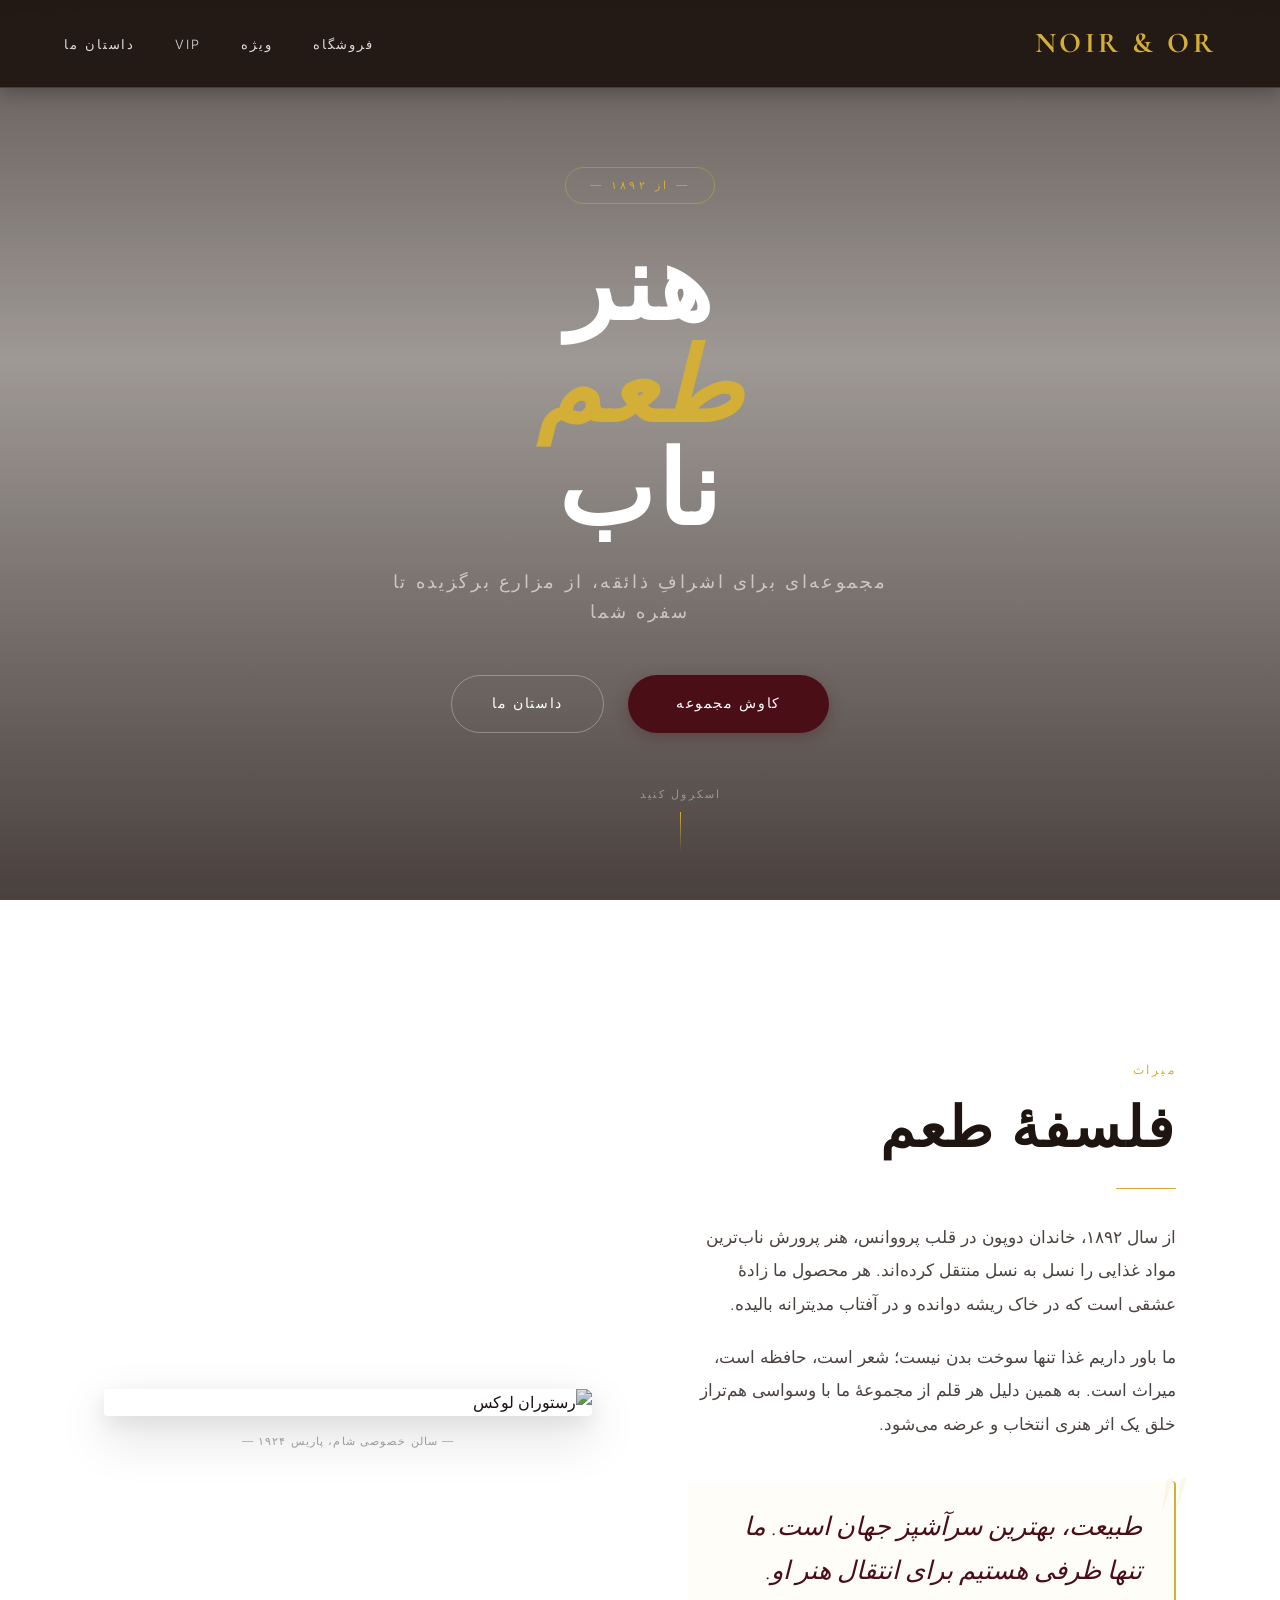
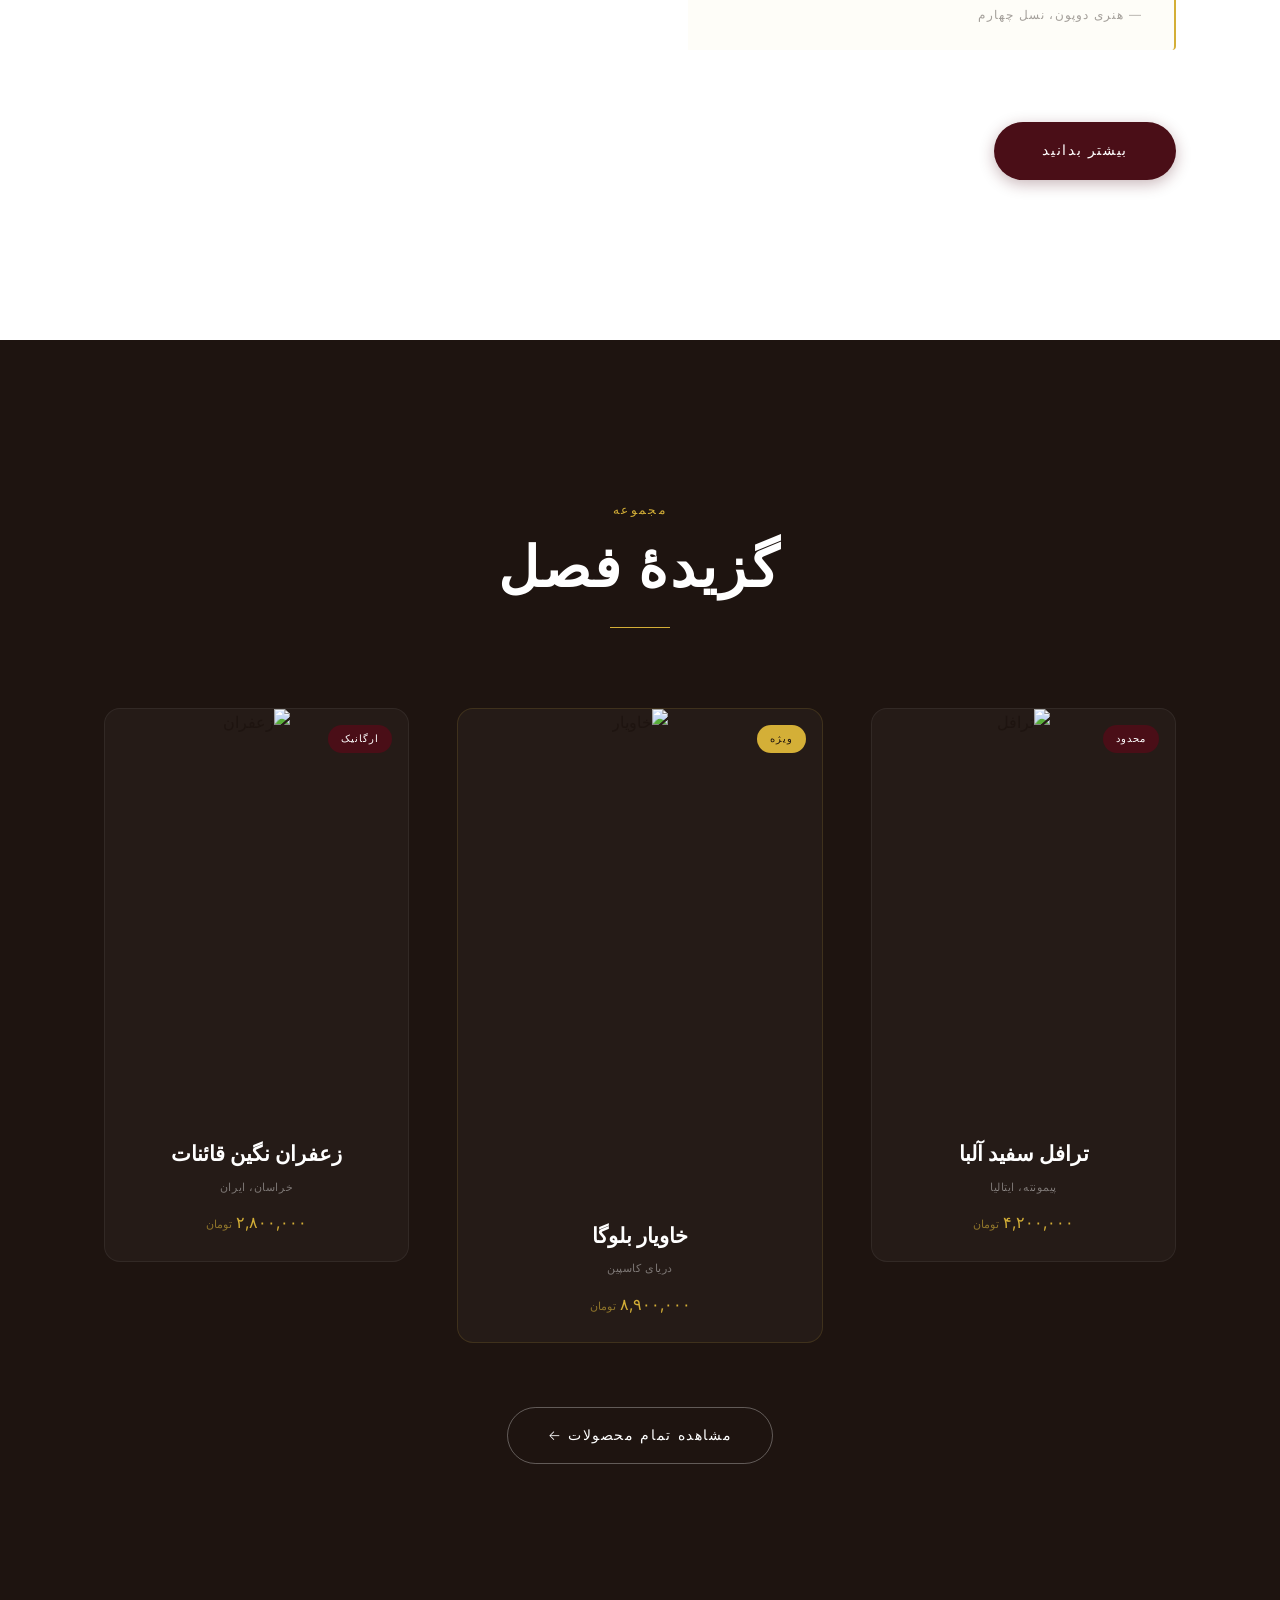
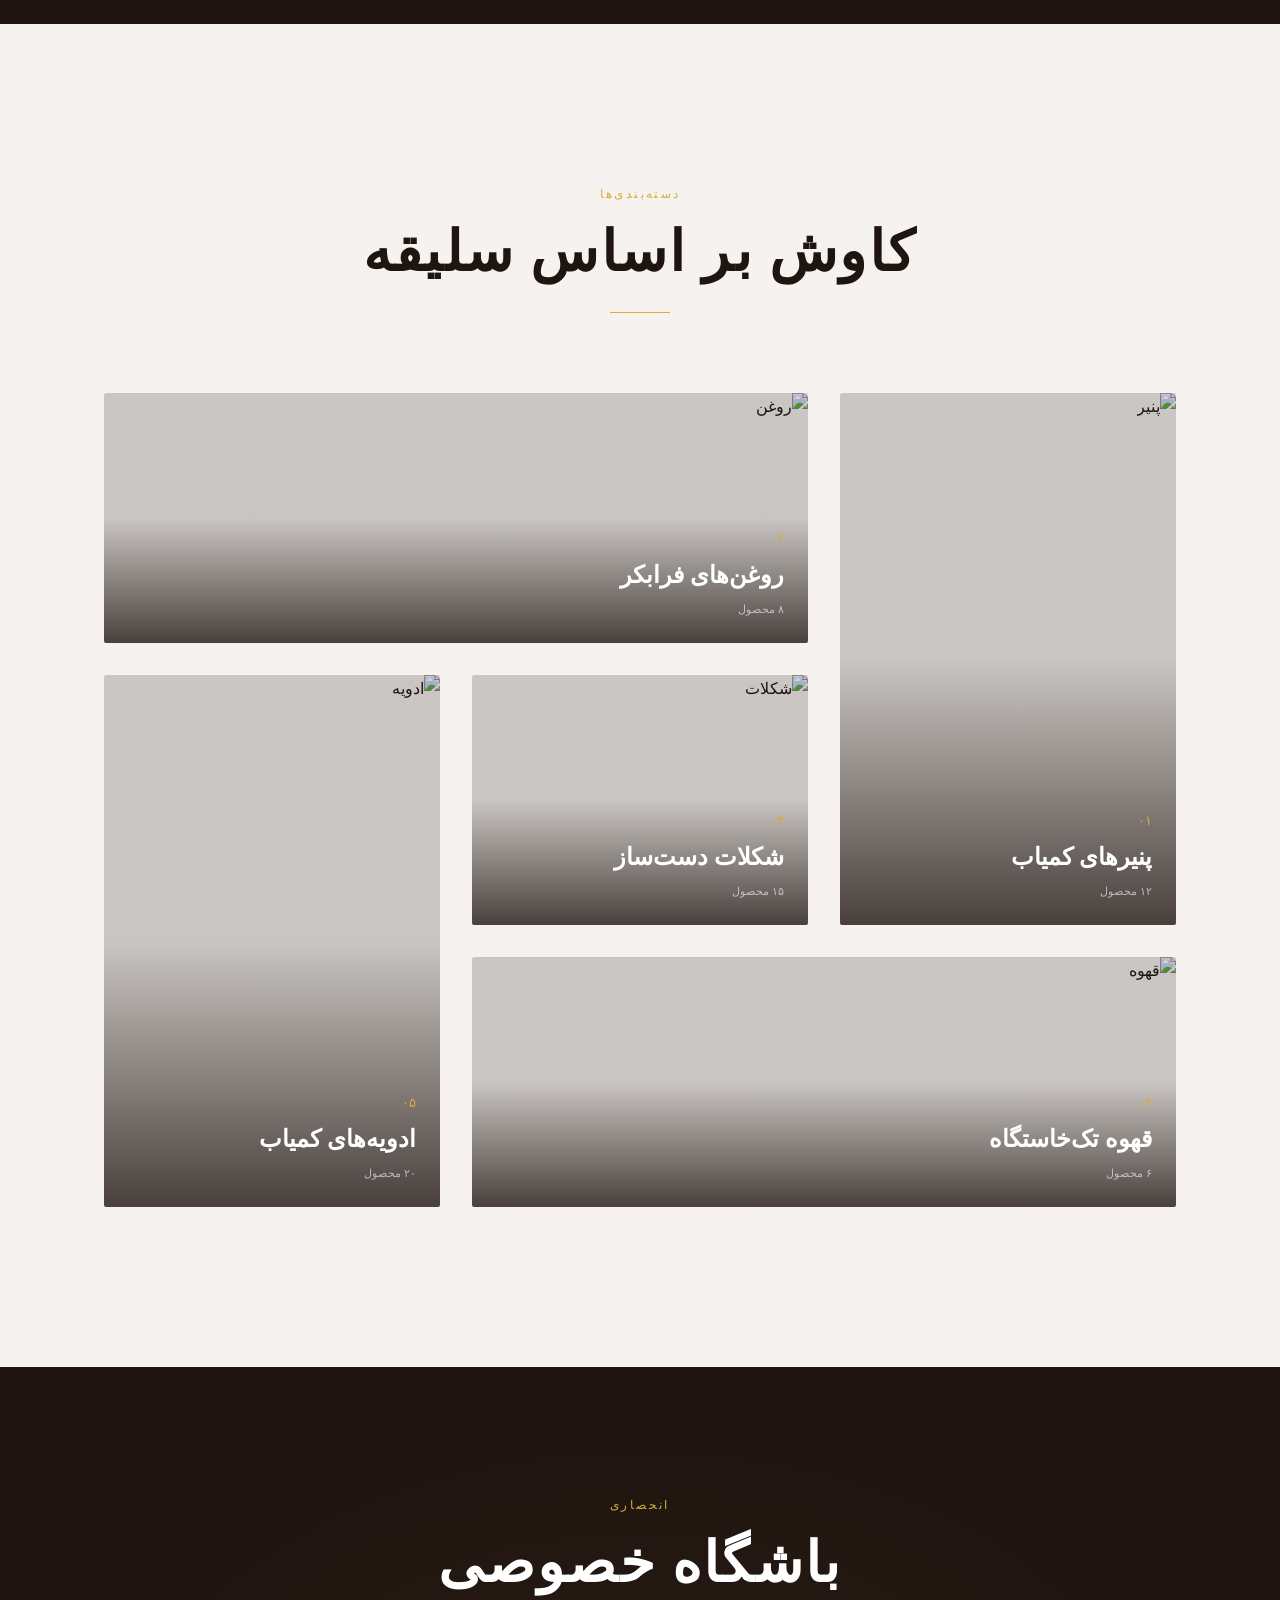
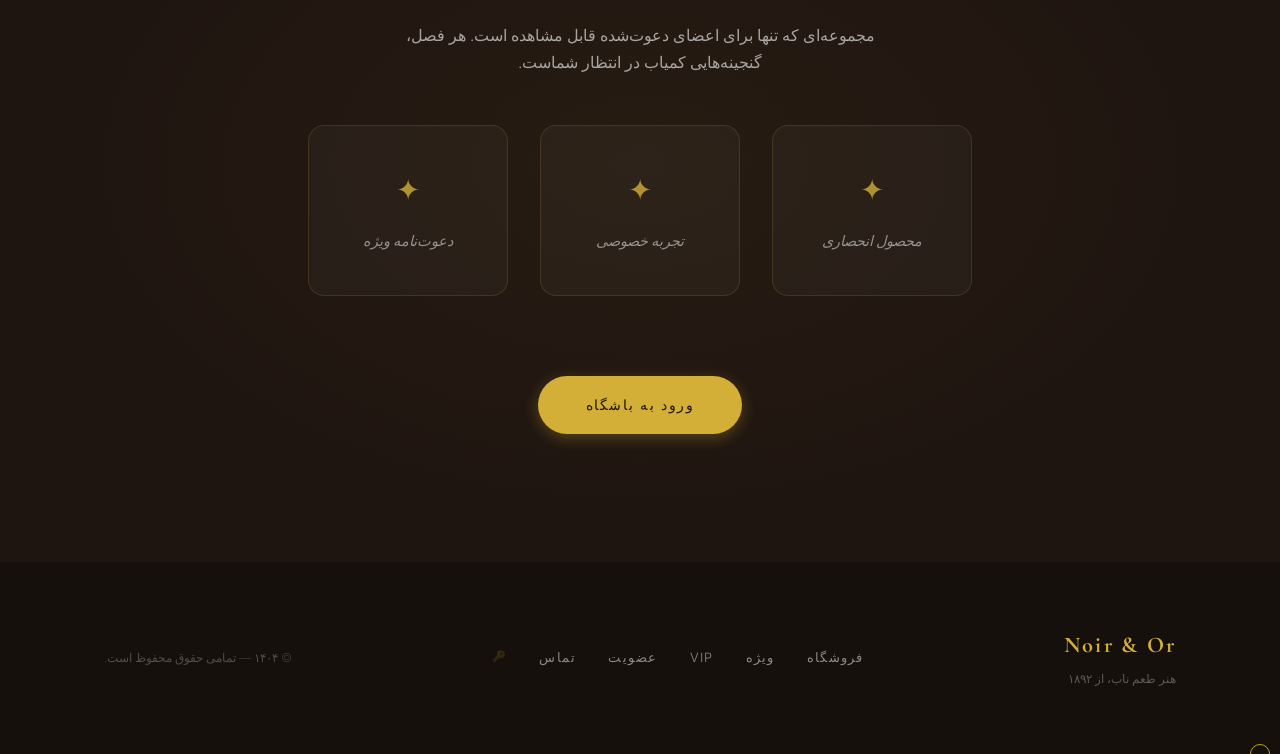
==== commit dc5e7b20: "Update index.html" ====
--- a/index.html
+++ b/index.html
@@ -816,21 +816,25 @@
   </section>
 
   <!-- ============ FOOTER ============ -->
-  <footer class="footer">
-    <div class="footer-inner">
-      <div class="footer-brand">
-        <span class="footer-logo">Noir &amp; Or</span>
-        <p>هنر طعم ناب، از ۱۸۹۲</p>
-      </div>
-      <div class="footer-links">
-        <a href="products.html">فروشگاه</a>
-        <a href="featured.html">ویژه</a>
-        <a href="vip.html">VIP</a>
-        <a href="#">تماس</a>
-      </div>
-      <div class="footer-copy">© ۱۴۰۴ — تمامی حقوق محفوظ است.</div>
-    </div>
-  </footer>
+  <!-- ============ FOOTER ============ -->
+<footer class="footer">
+  <div class="footer-inner">
+    <div class="footer-brand">
+      <span class="footer-logo">Noir &amp; Or</span>
+      <p>هنر طعم ناب، از ۱۸۹۲</p>
+    </div>
+    <div class="footer-links">
+      <a href="products.html">فروشگاه</a>
+      <a href="featured.html">ویژه</a>
+      <a href="vip.html">VIP</a>
+      <a href="membership.html">عضویت</a>
+      <a href="#">تماس</a>
+      <!-- 👇 این لینک رو اضافه کن -->
+      <a href="login.html" style="color: rgba(255,255,255,0.25); font-size: 0.7rem; opacity: 0.5;">🔑</a>
+    </div>
+    <div class="footer-copy">© ۱۴۰۴ — تمامی حقوق محفوظ است.</div>
+  </div>
+</footer>
 
   <script src="script.js"></script>
 </body>
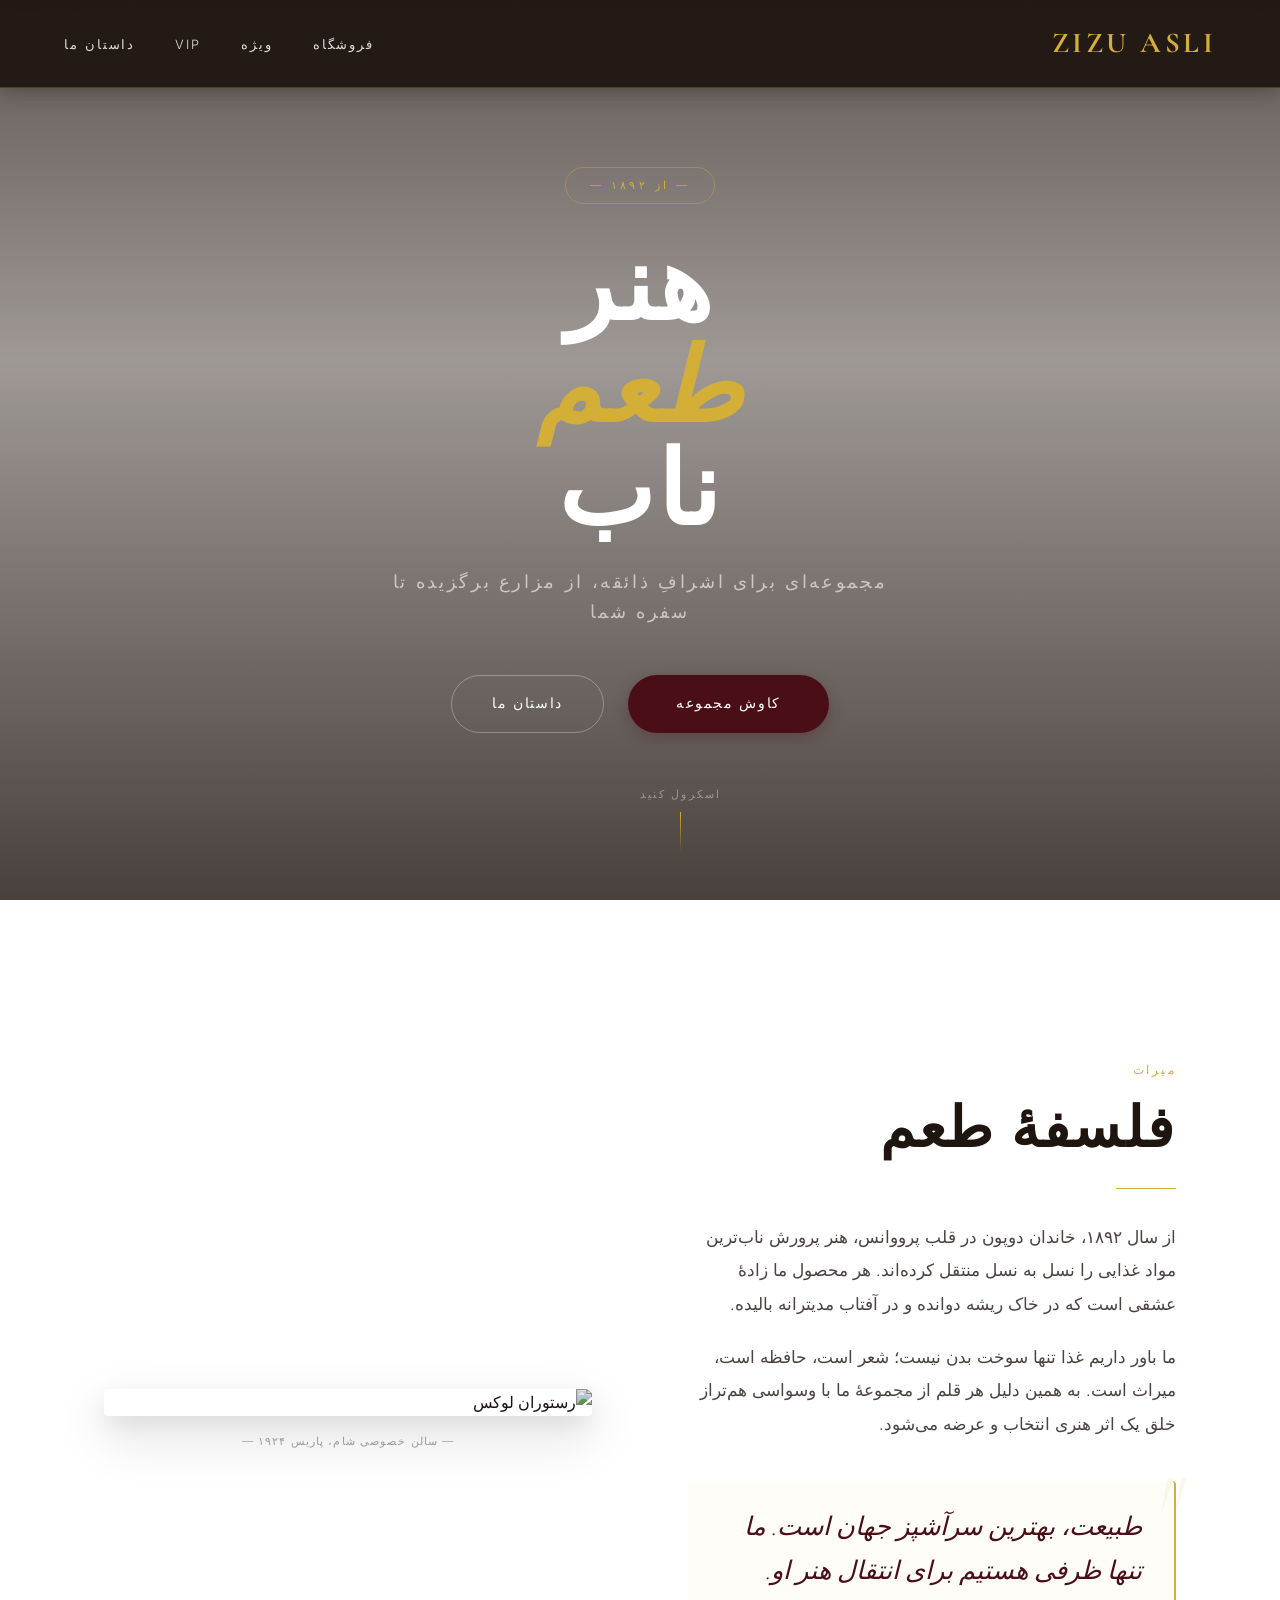
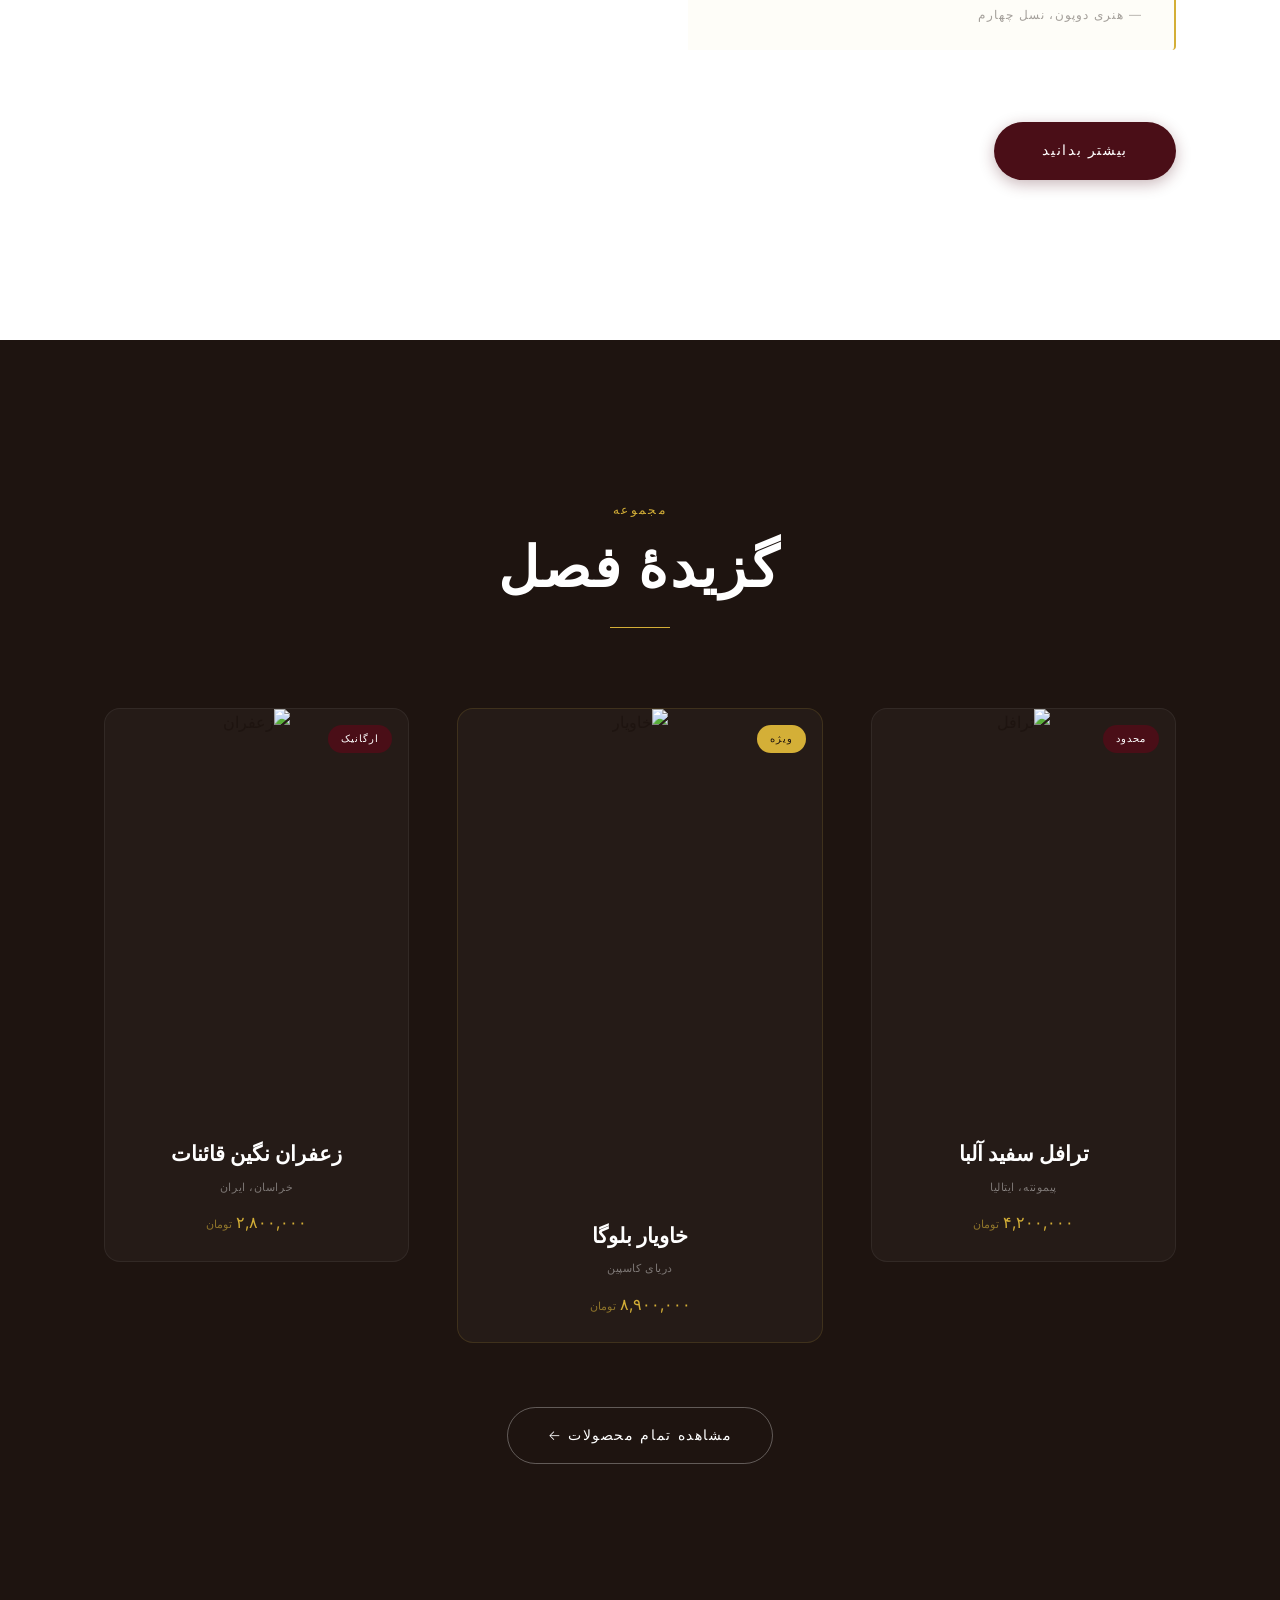
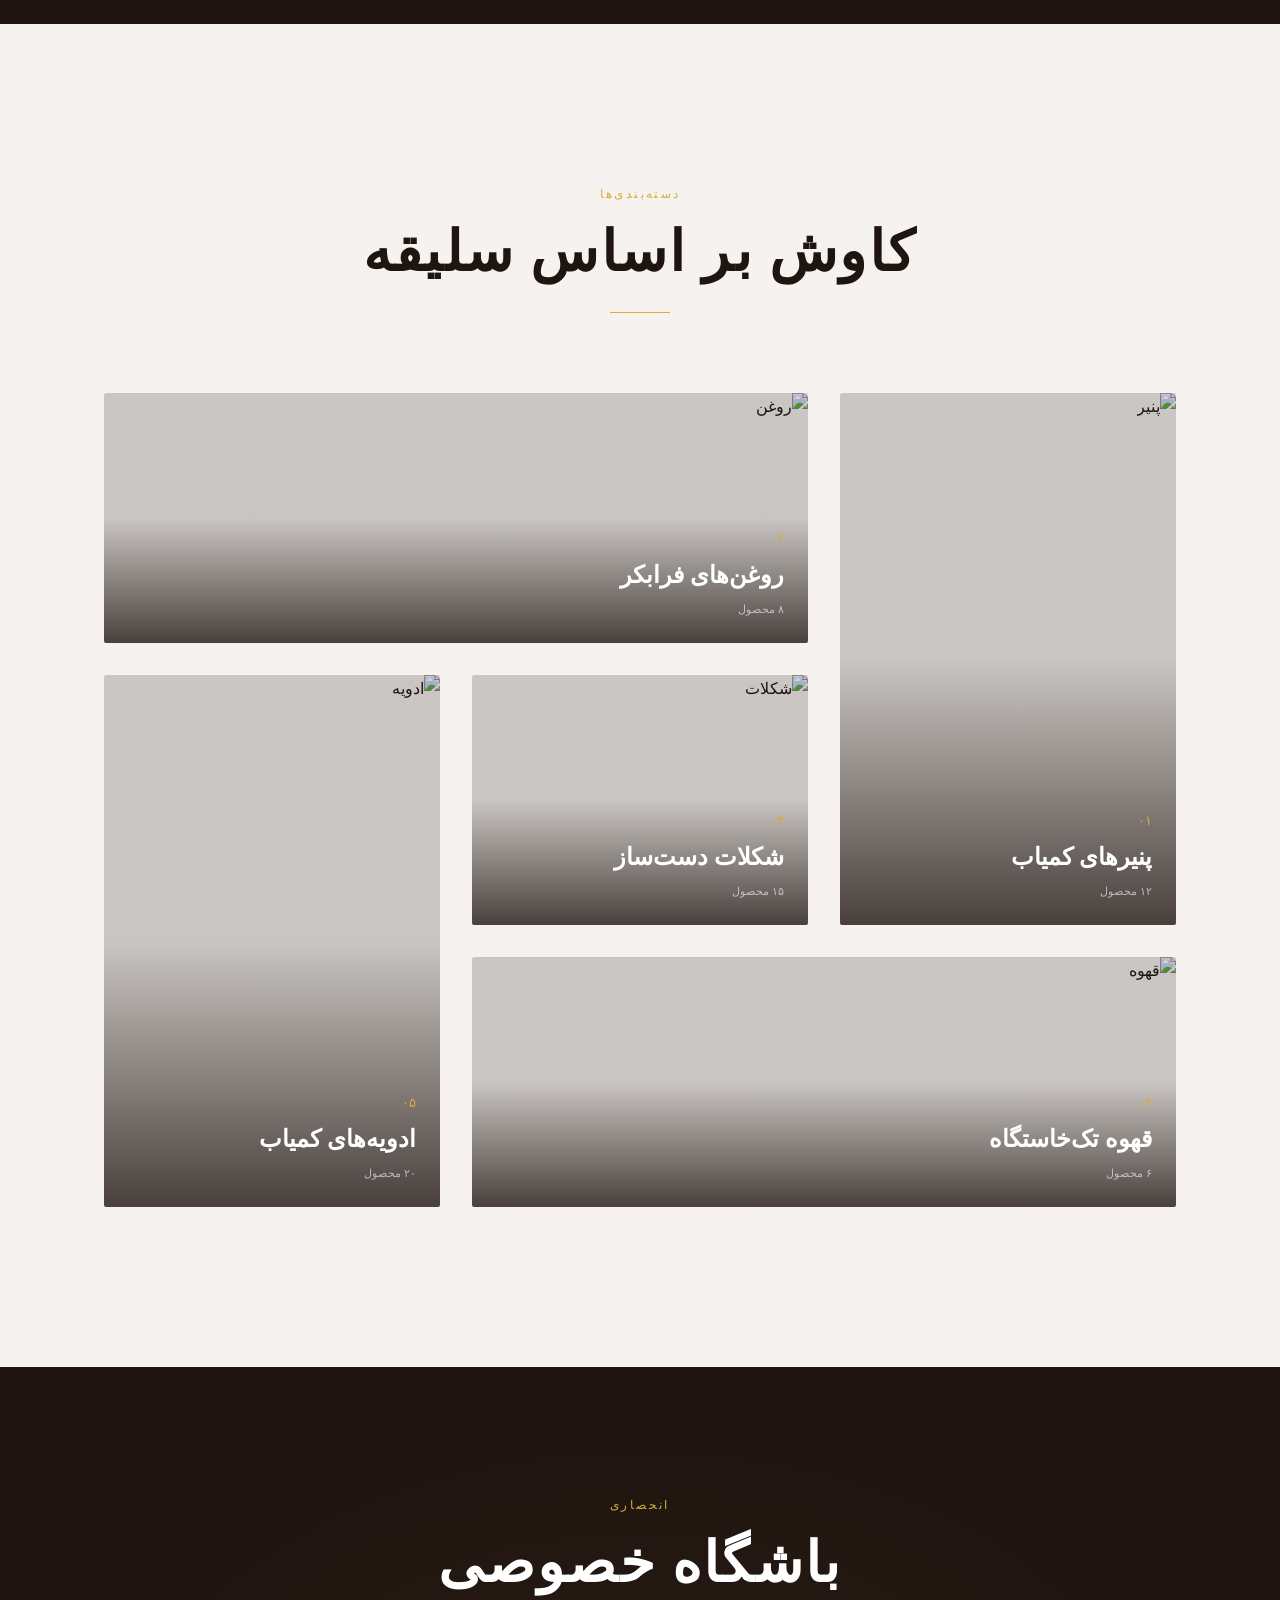
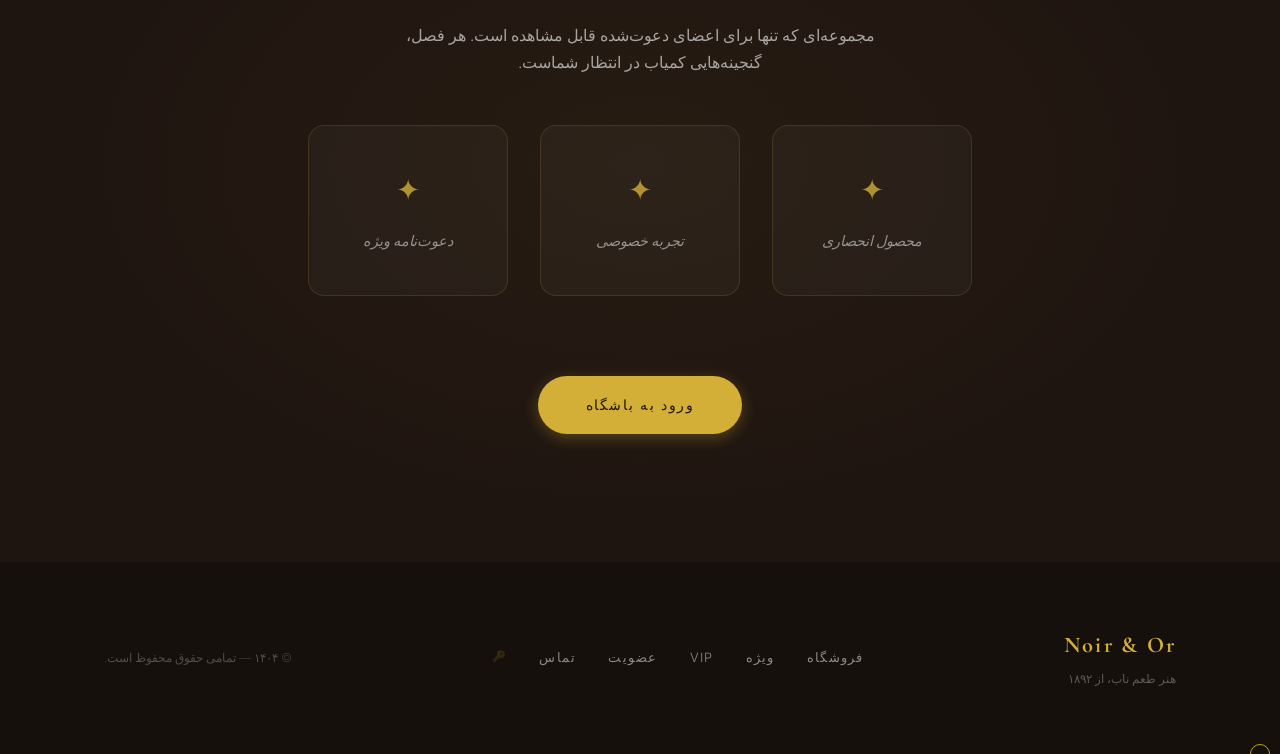
==== commit 95e15bfc: "Update index.html" ====
--- a/index.html
+++ b/index.html
@@ -590,7 +590,7 @@
   <!-- ============ NAVIGATION ============ -->
   <nav class="nav">
     <div class="nav-inner">
-      <a href="index.html" class="nav-brand">Noir & Or</a>
+      <a href="index.html" class="nav-brand">zizu asli</a>
       <ul class="nav-links">
         <li><a href="products.html" class="nav-link">فروشگاه</a></li>
         <li><a href="featured.html" class="nav-link">ویژه</a></li>
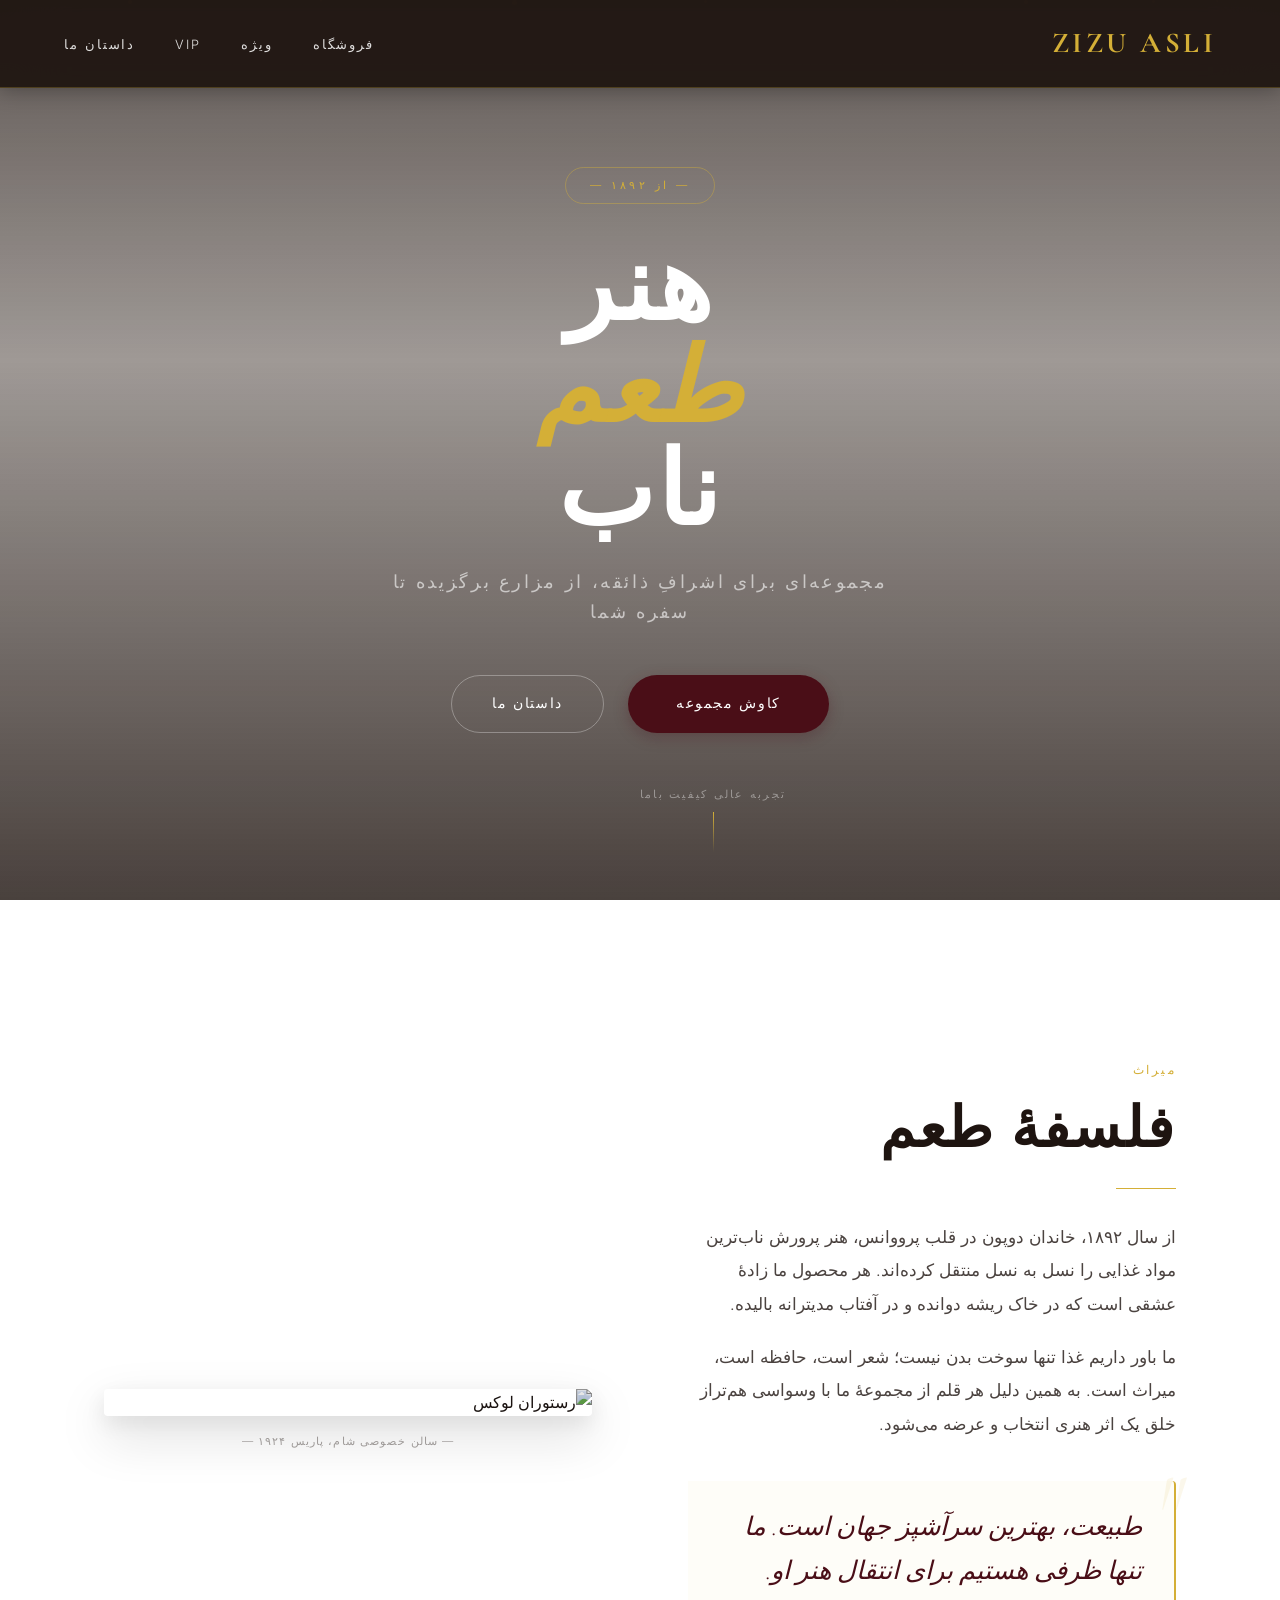
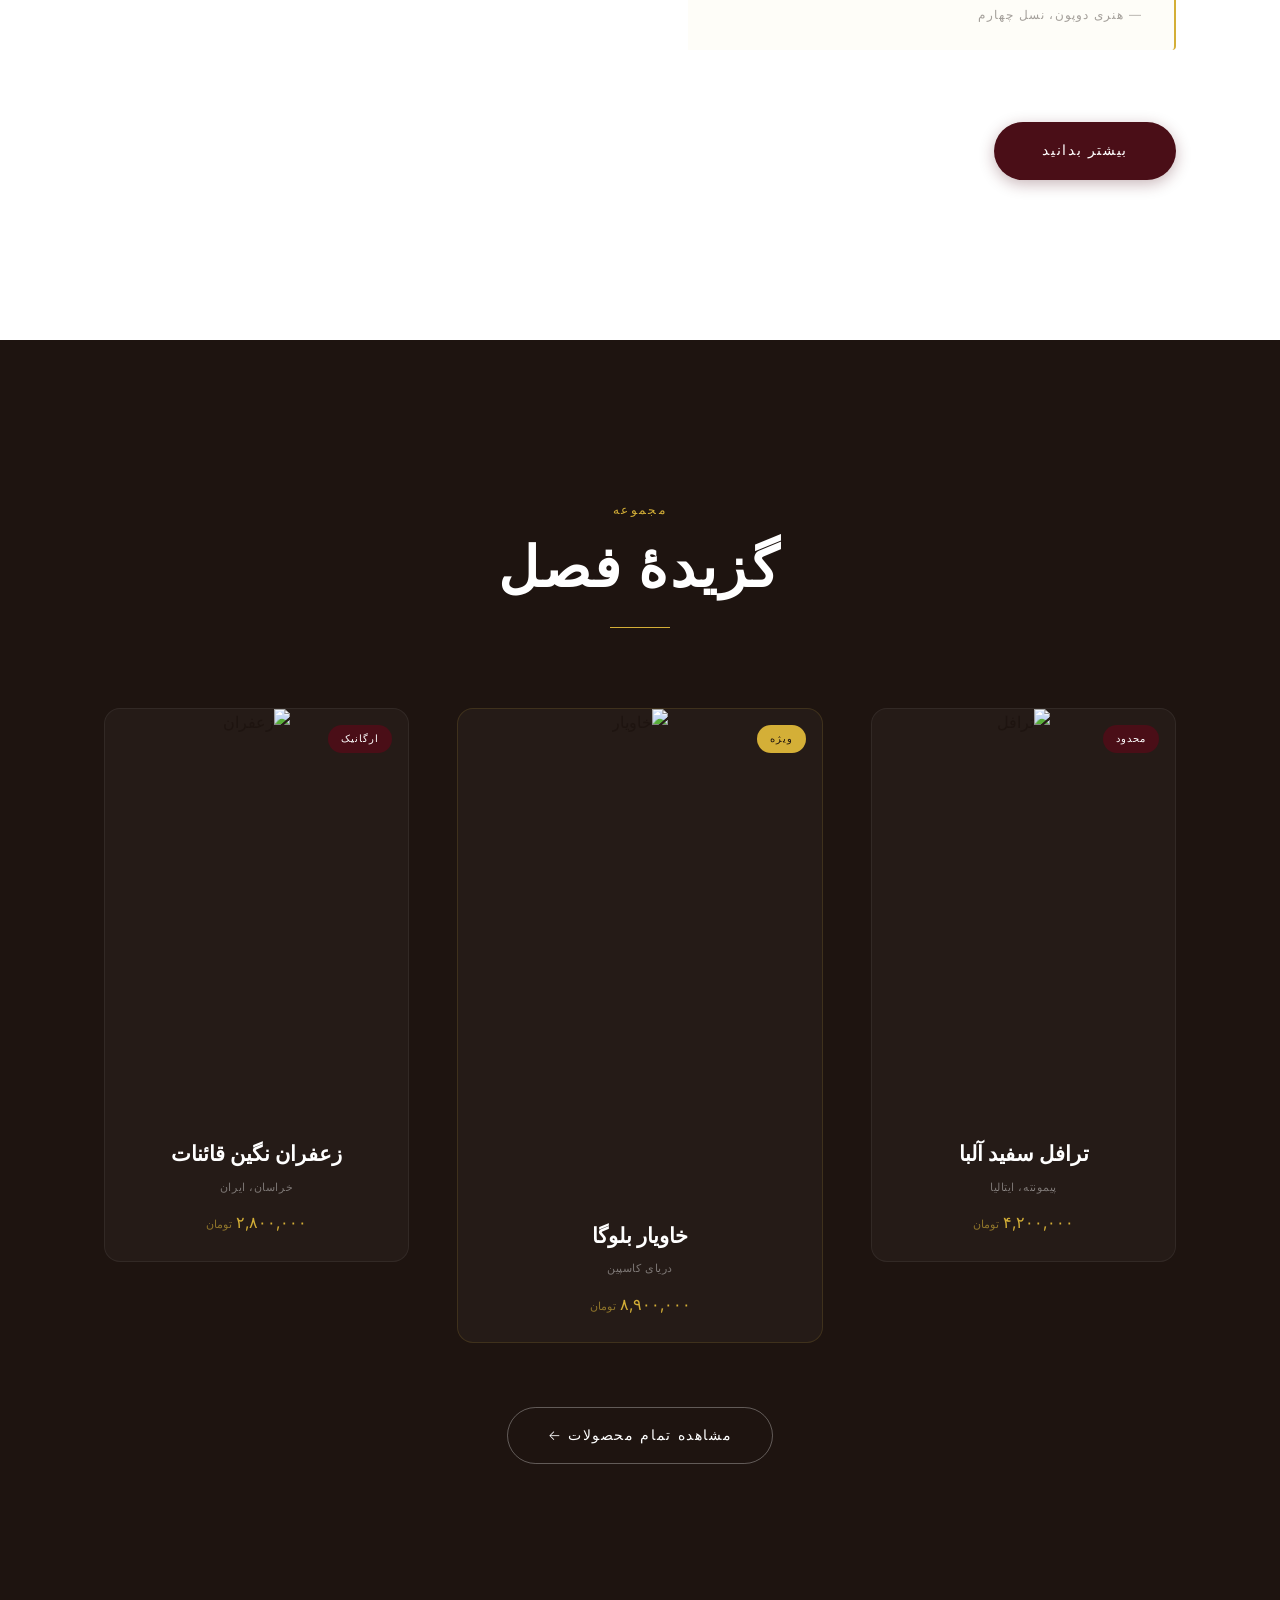
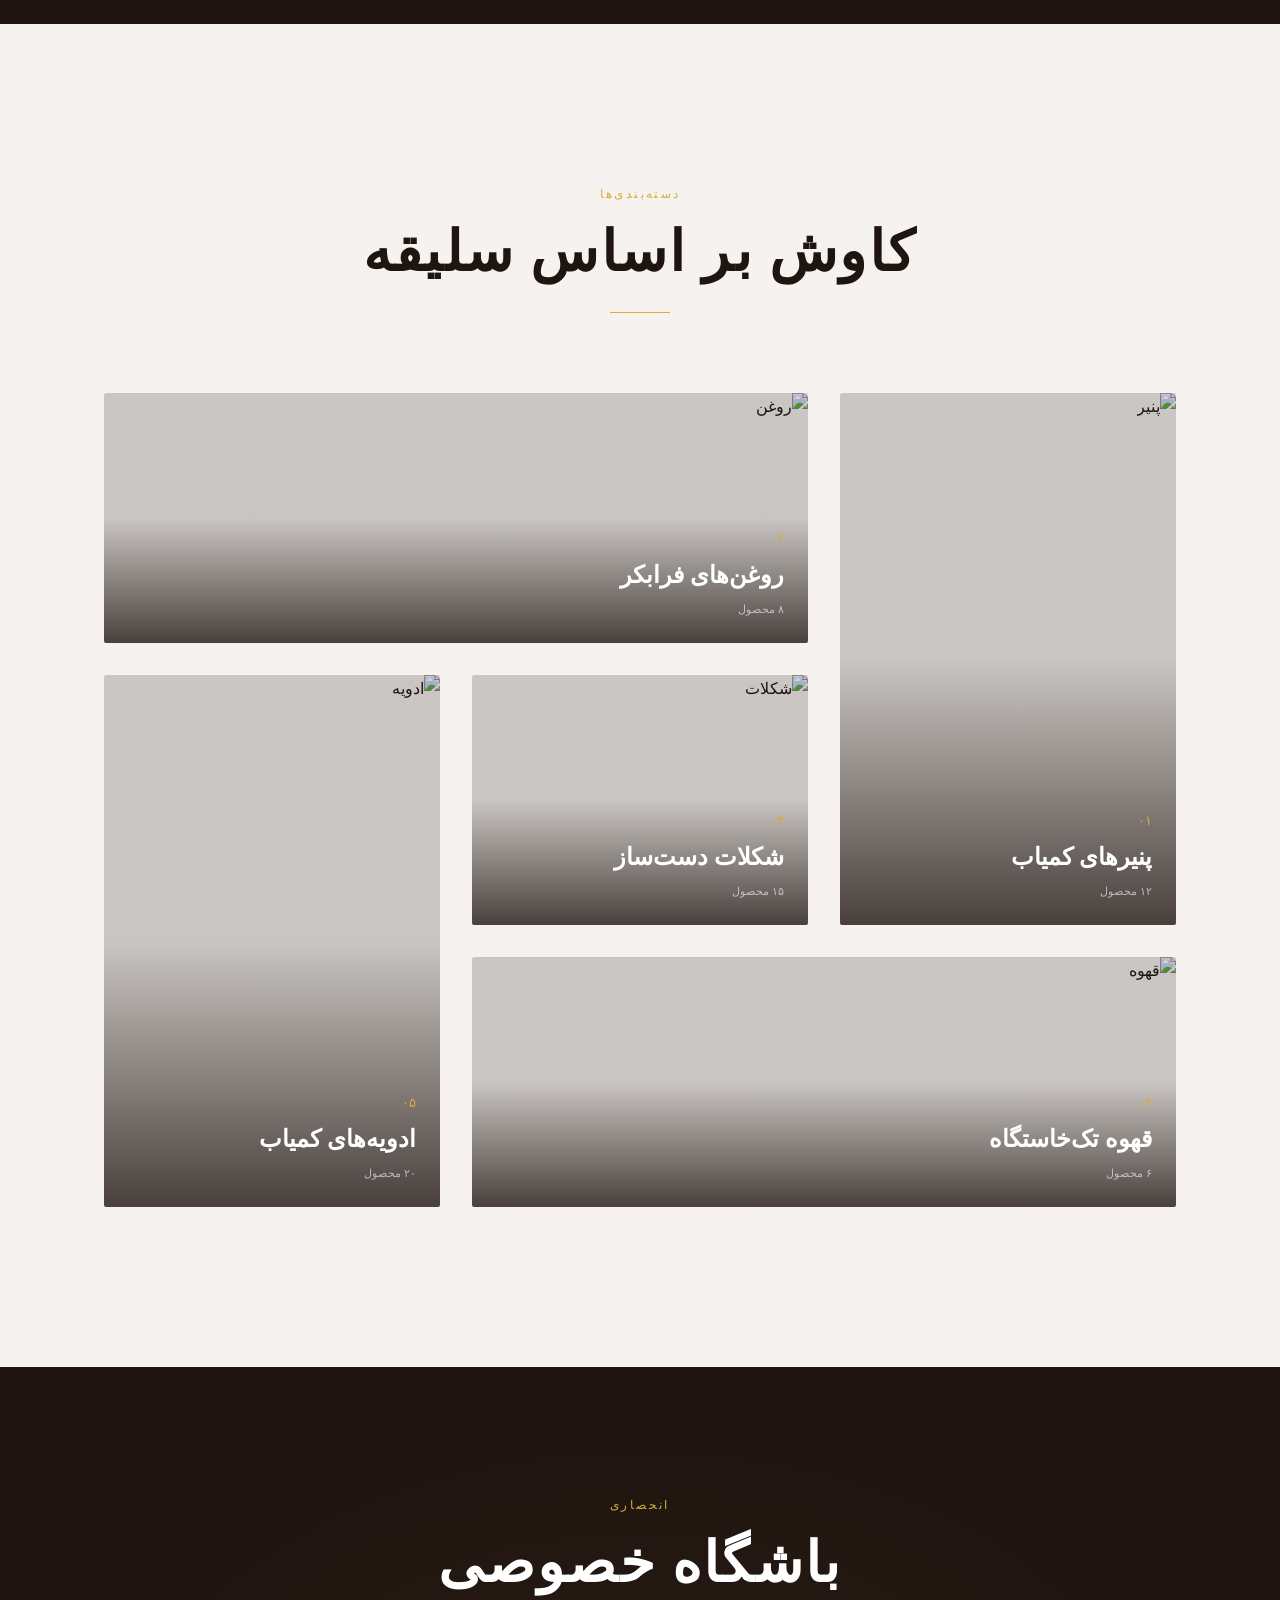
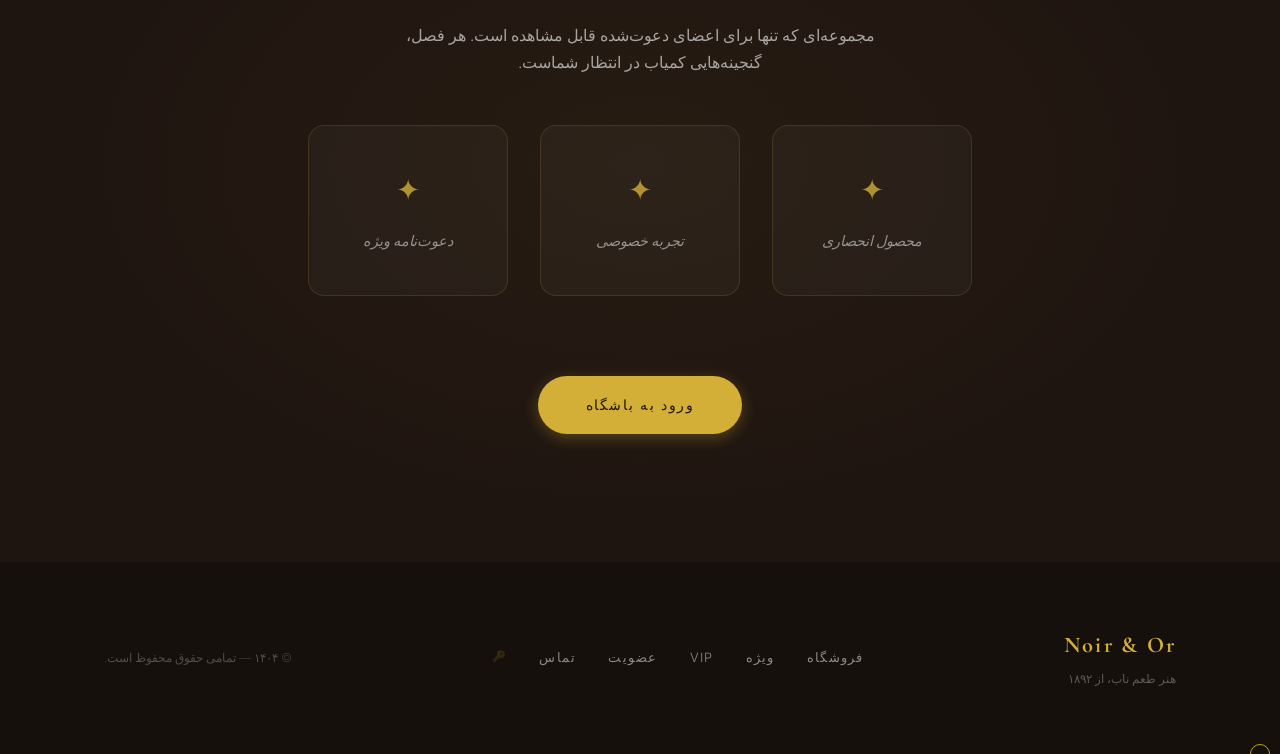
==== commit 0c8b5c36: "Update index.html" ====
--- a/index.html
+++ b/index.html
@@ -631,7 +631,7 @@
     </div>
 
     <div class="scroll-hint">
-      <span>اسکرول کنید</span>
+      <span>تجربه عالی کیفیت باما</span>
       <div class="scroll-line"></div>
     </div>
   </section>
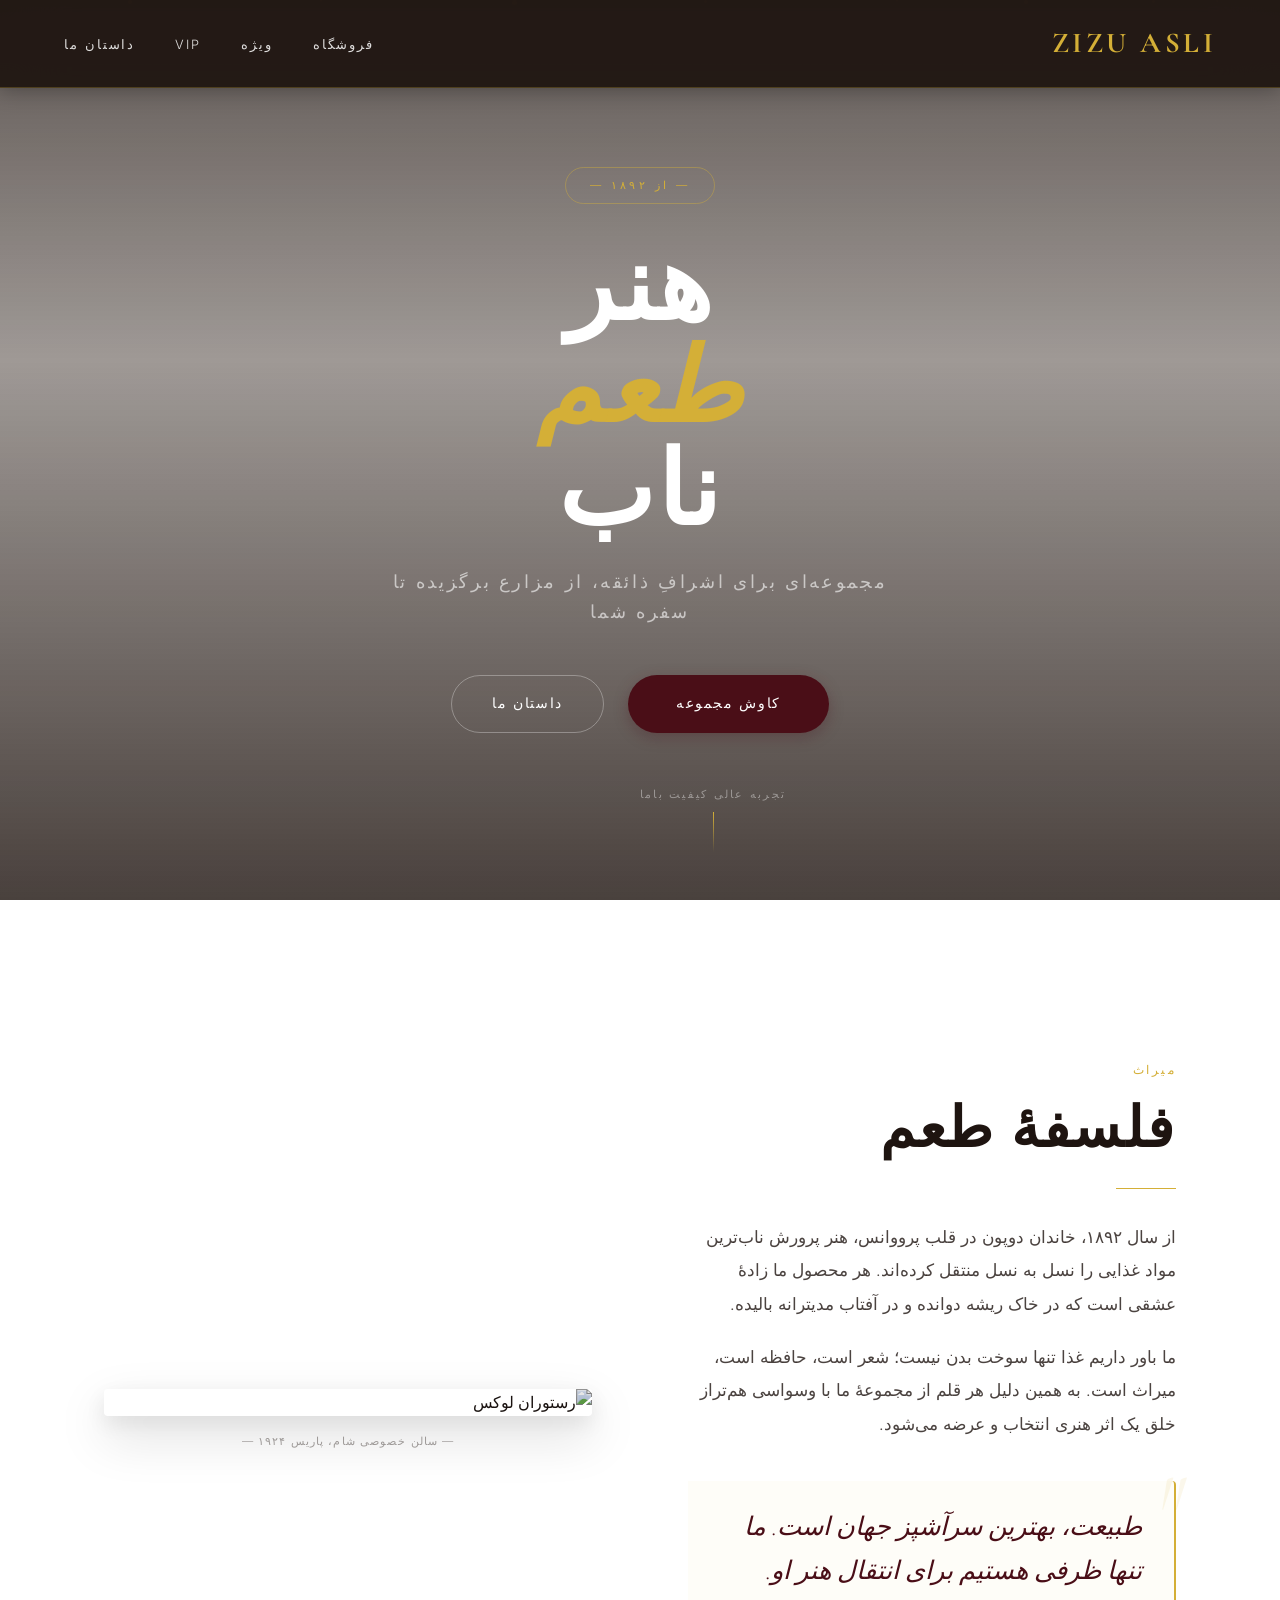
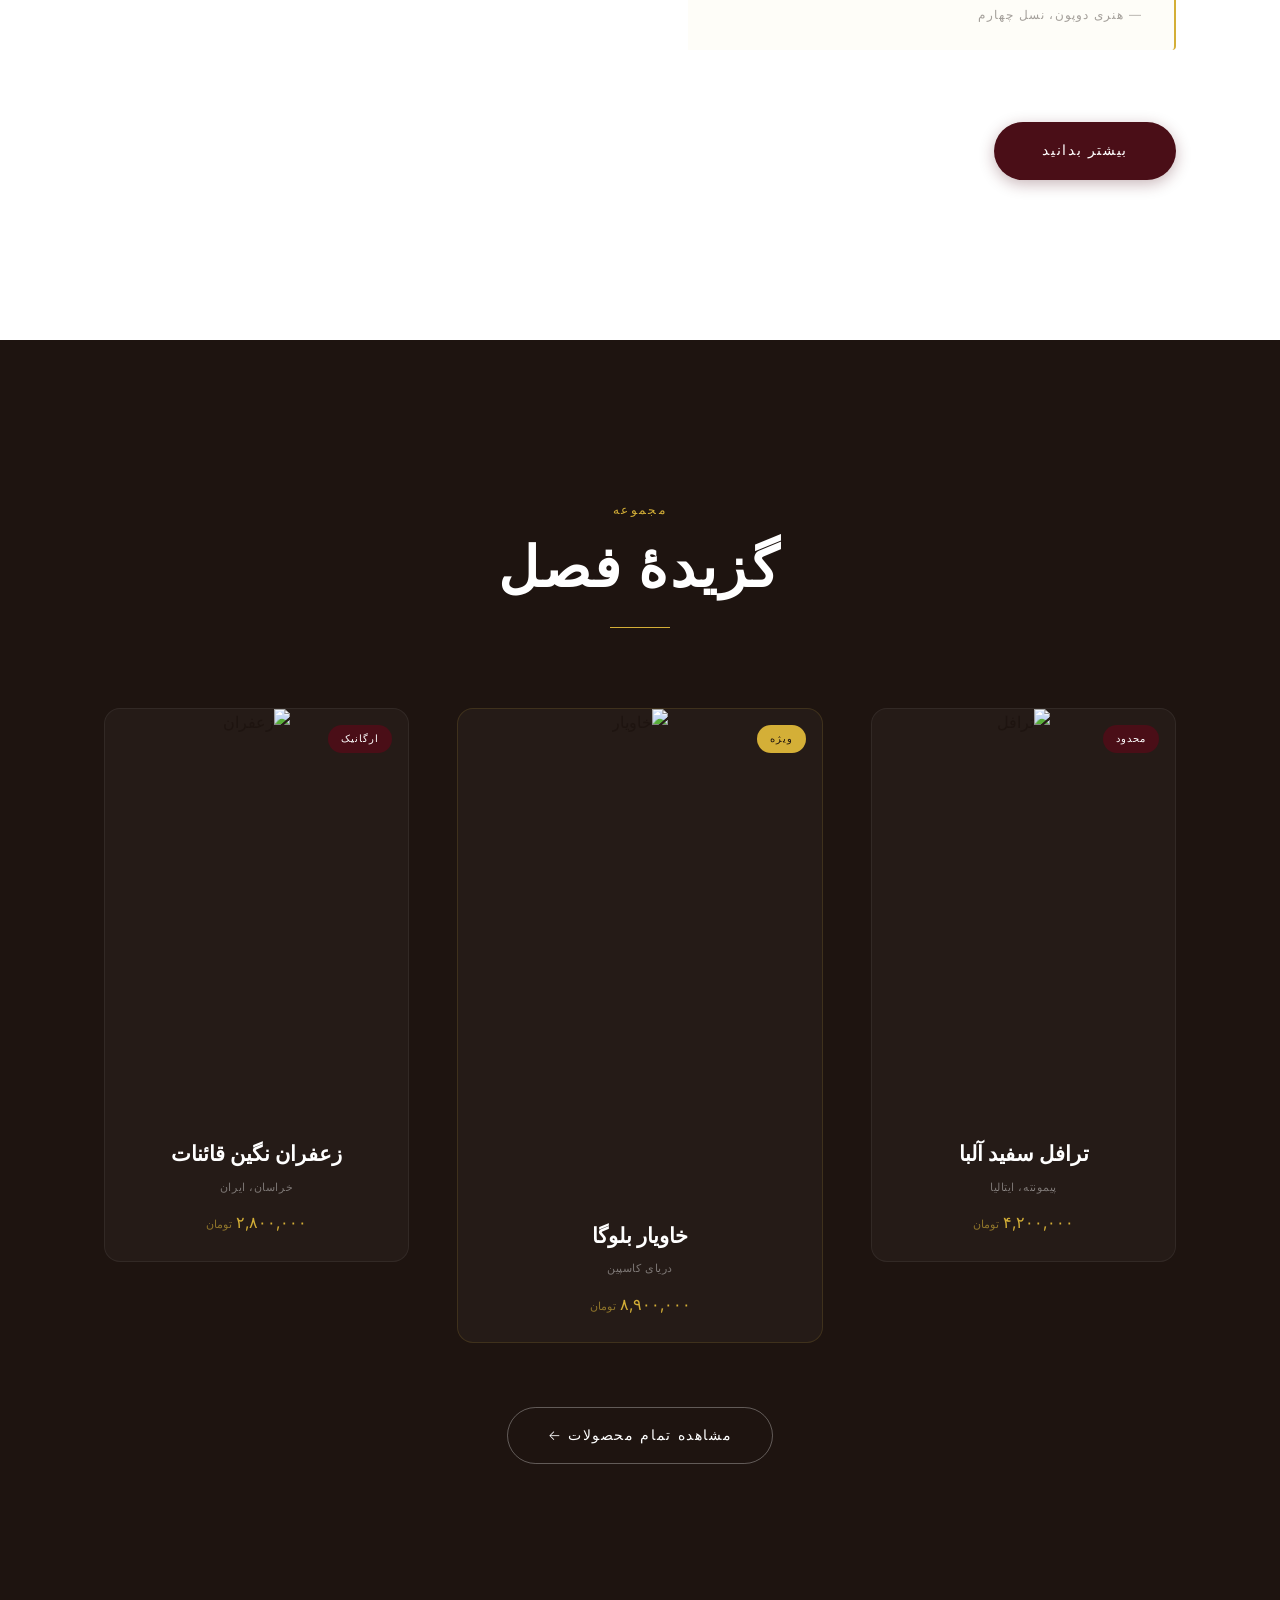
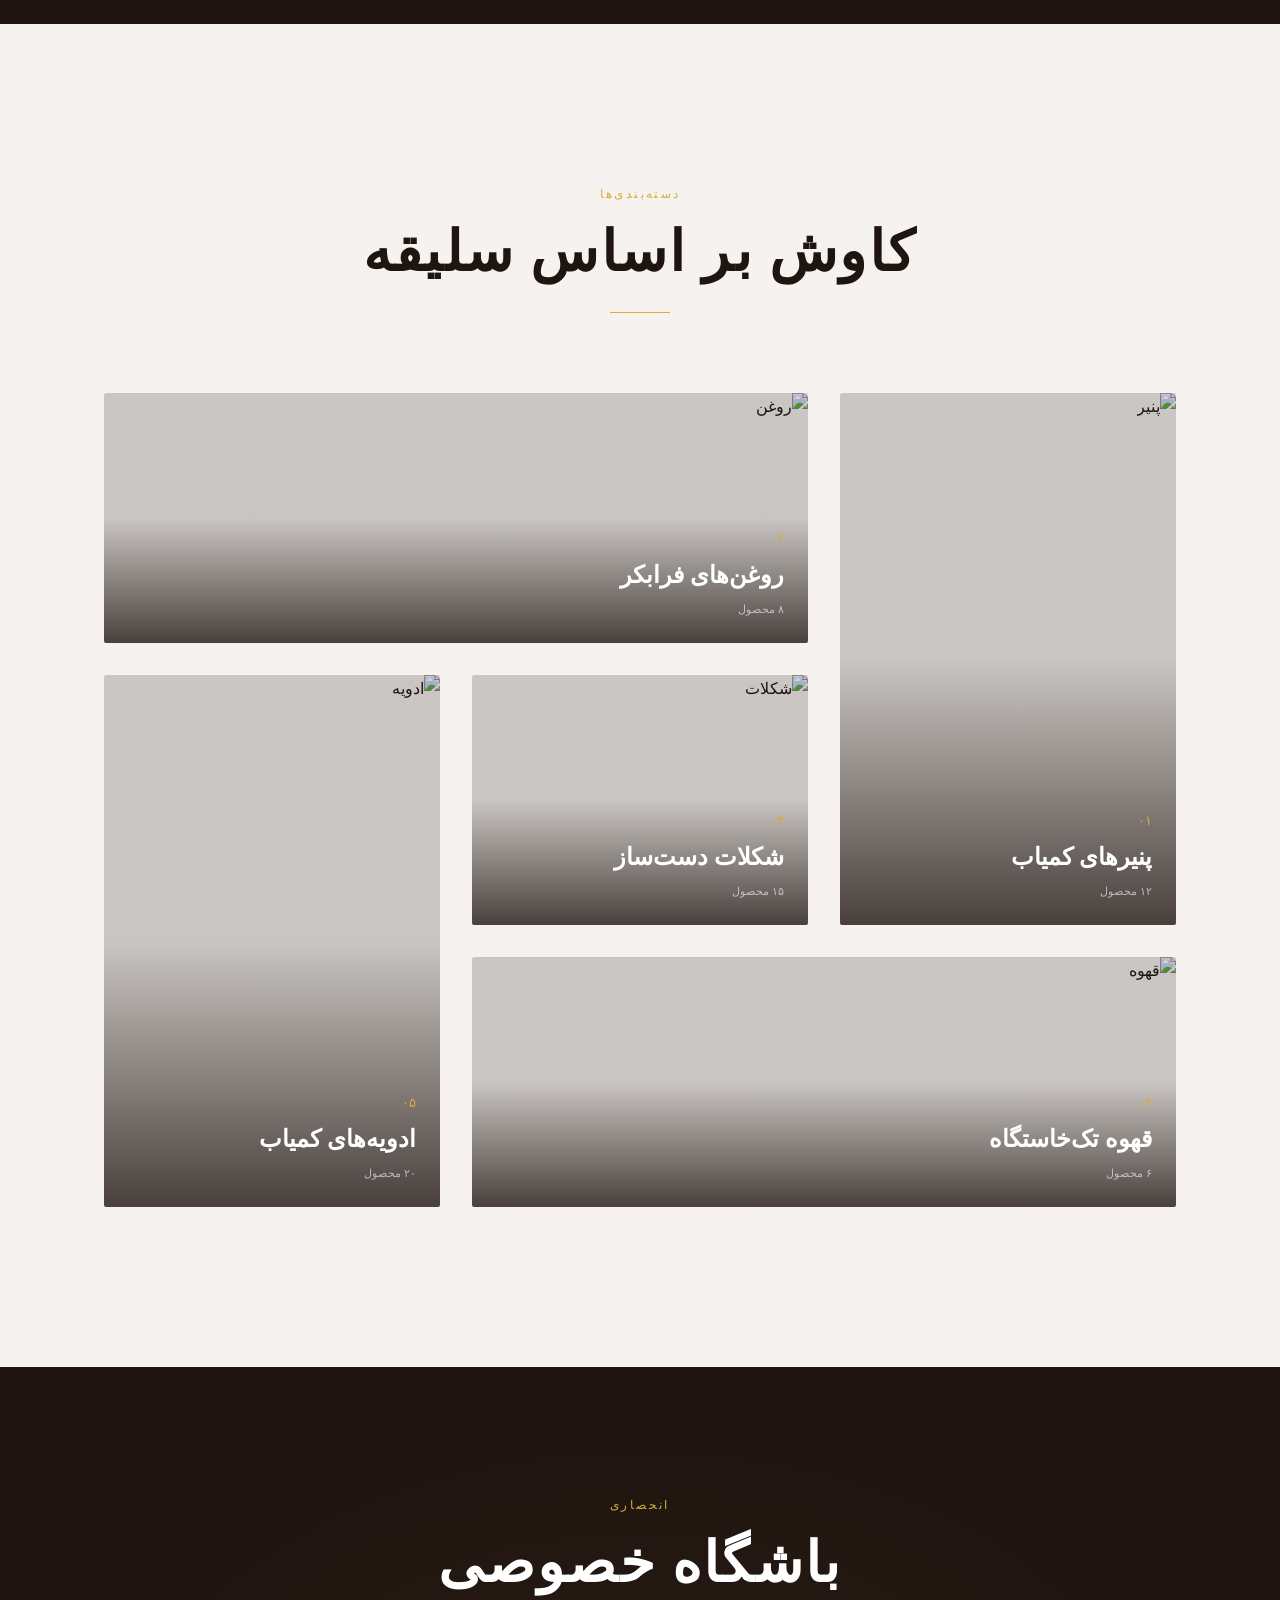
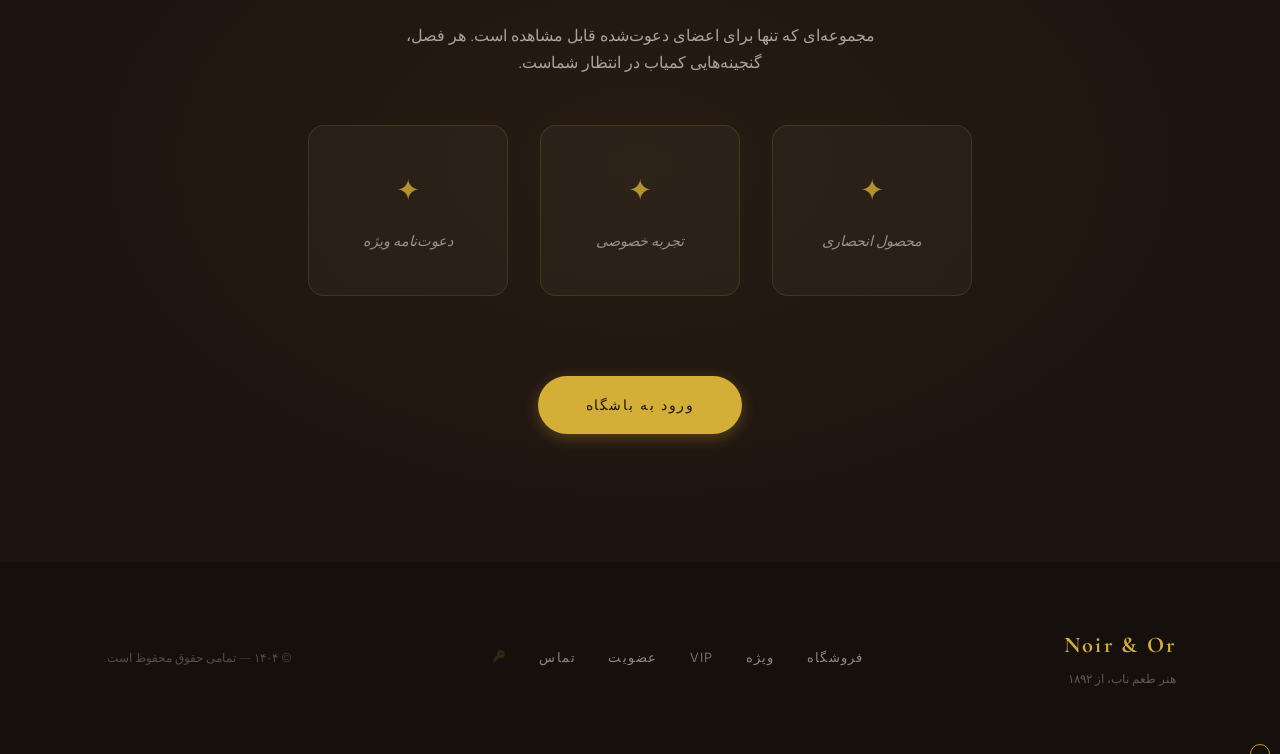
==== commit 54c95f93: "Update index.html" ====
--- a/index.html
+++ b/index.html
@@ -28,7 +28,7 @@
       left: 0;
       width: 100%;
       height: 120%;
-      background: url('https://images.unsplash.com/photo-1504674900247-0877df9cc836?ixlib=rb-4.0.3&ixid=M3wxMjA3fDB8MHxwaG90by1wYWdlfHx8fGVufDB8fHx8fA%3D%3D&auto=format&fit=crop&w=1920&q=80') center/cover no-repeat;
+      background: url('https://cdn.imgurl.ir/uploads/k530470_ce587768-f45e-43d9-bb48-5bcee3e18093.png') center/cover no-repeat;
       will-change: transform;
     }
 
@@ -737,7 +737,7 @@
 
     <div class="category-masonry">
       <div class="category-card tall reveal">
-        <img src="https://images.unsplash.com/photo-1452195100486-469f2f8b7fb8?ixlib=rb-4.0.3&ixid=M3wxMjA3fDB8MHxwaG90by1wYWdlfHx8fGVufDB8fHx8fA%3D%3D&auto=format&fit=crop&w=800&q=80" alt="پنیر">
+        <img src="https://cdn.imgurl.ir/uploads/w118618_31ab7591-c85e-4e25-96cc-aca17a730497.png" alt="پنیر">
         <div class="category-overlay"></div>
         <div class="category-info">
           <span class="category-number">۰۱</span>
@@ -747,7 +747,7 @@
       </div>
 
       <div class="category-card wide reveal">
-        <img src="https://images.unsplash.com/photo-1474979266404-7eaacbcd87c5?ixlib=rb-4.0.3&ixid=M3wxMjA3fDB8MHxwaG90by1wYWdlfHx8fGVufDB8fHx8fA%3D%3D&auto=format&fit=crop&w=800&q=80" alt="روغن">
+        <img src="https://cdn.imgurl.ir/uploads/j44200_b3960661-dbe2-45cf-96b6-56c4630d254a.png" alt="روغن">
         <div class="category-overlay"></div>
         <div class="category-info">
           <span class="category-number">۰۲</span>
@@ -757,7 +757,7 @@
       </div>
 
       <div class="category-card reveal">
-        <img src="https://images.unsplash.com/photo-1515023115689-589c33041d3c?ixlib=rb-4.0.3&ixid=M3wxMjA3fDB8MHxwaG90by1wYWdlfHx8fGVufDB8fHx8fA%3D%3D&auto=format&fit=crop&w=800&q=80" alt="شکلات">
+        <img src="https://cdn.imgurl.ir/uploads/q561821_e74837c9-8d78-4697-a6d8-6e096f0f3ecd.png" alt="شکلات">
         <div class="category-overlay"></div>
         <div class="category-info">
           <span class="category-number">۰۳</span>
@@ -767,7 +767,7 @@
       </div>
 
       <div class="category-card wide reveal">
-        <img src="https://images.unsplash.com/photo-1497935586351-b67a49e012bf?ixlib=rb-4.0.3&ixid=M3wxMjA3fDB8MHxwaG90by1wYWdlfHx8fGVufDB8fHx8fA%3D%3D&auto=format&fit=crop&w=800&q=80" alt="قهوه">
+        <img src="https://cdn.imgurl.ir/uploads/t583075_e20f0564-301e-4022-ab57-abb9d1b97ab7.png" alt="قهوه">
         <div class="category-overlay"></div>
         <div class="category-info">
           <span class="category-number">۰۴</span>
@@ -777,7 +777,7 @@
       </div>
 
       <div class="category-card tall reveal">
-        <img src="https://images.unsplash.com/photo-1556679343-c7306c1976bc?ixlib=rb-4.0.3&ixid=M3wxMjA3fDB8MHxwaG90by1wYWdlfHx8fGVufDB8fHx8fA%3D%3D&auto=format&fit=crop&w=800&q=80" alt="ادویه">
+        <img src="https://cdn.imgurl.ir/uploads/y59282_f190cc58-0e89-4b8d-a915-106150021312.png" alt="ادویه">
         <div class="category-overlay"></div>
         <div class="category-info">
           <span class="category-number">۰۵</span>
